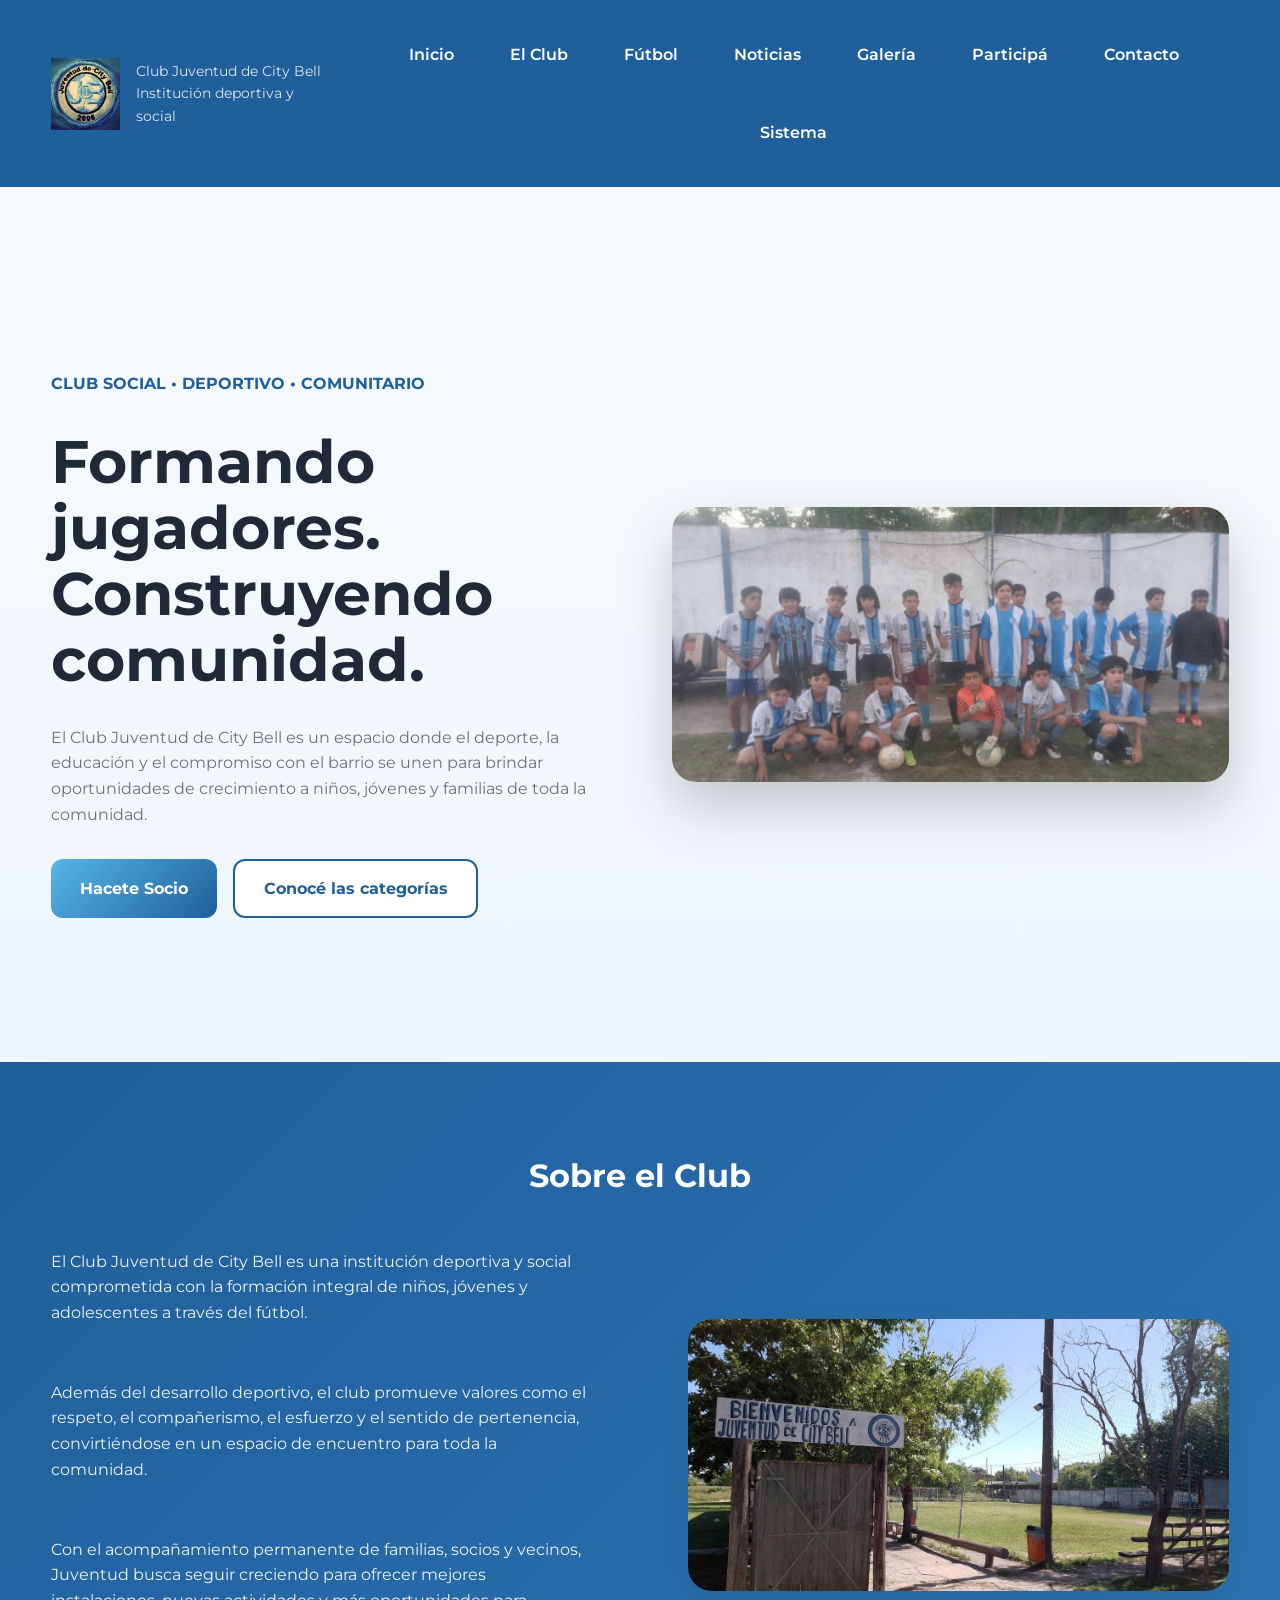
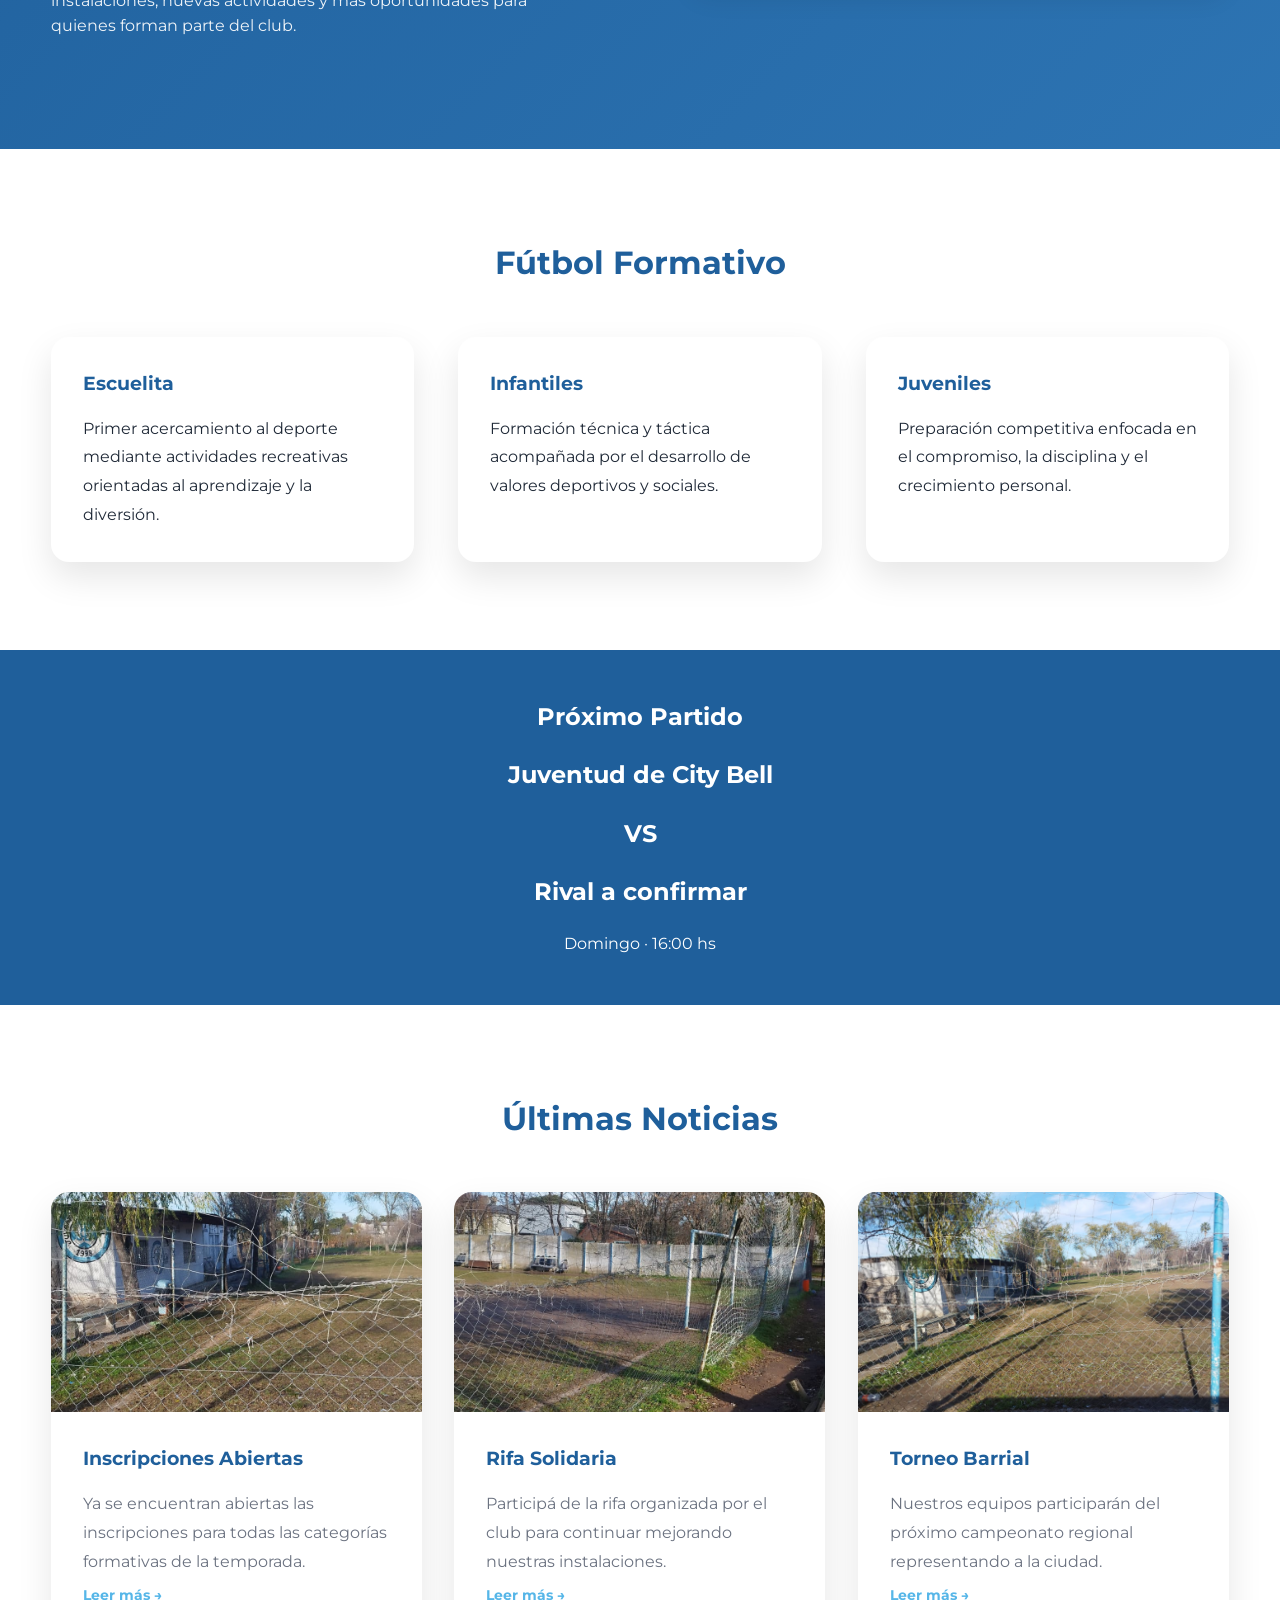
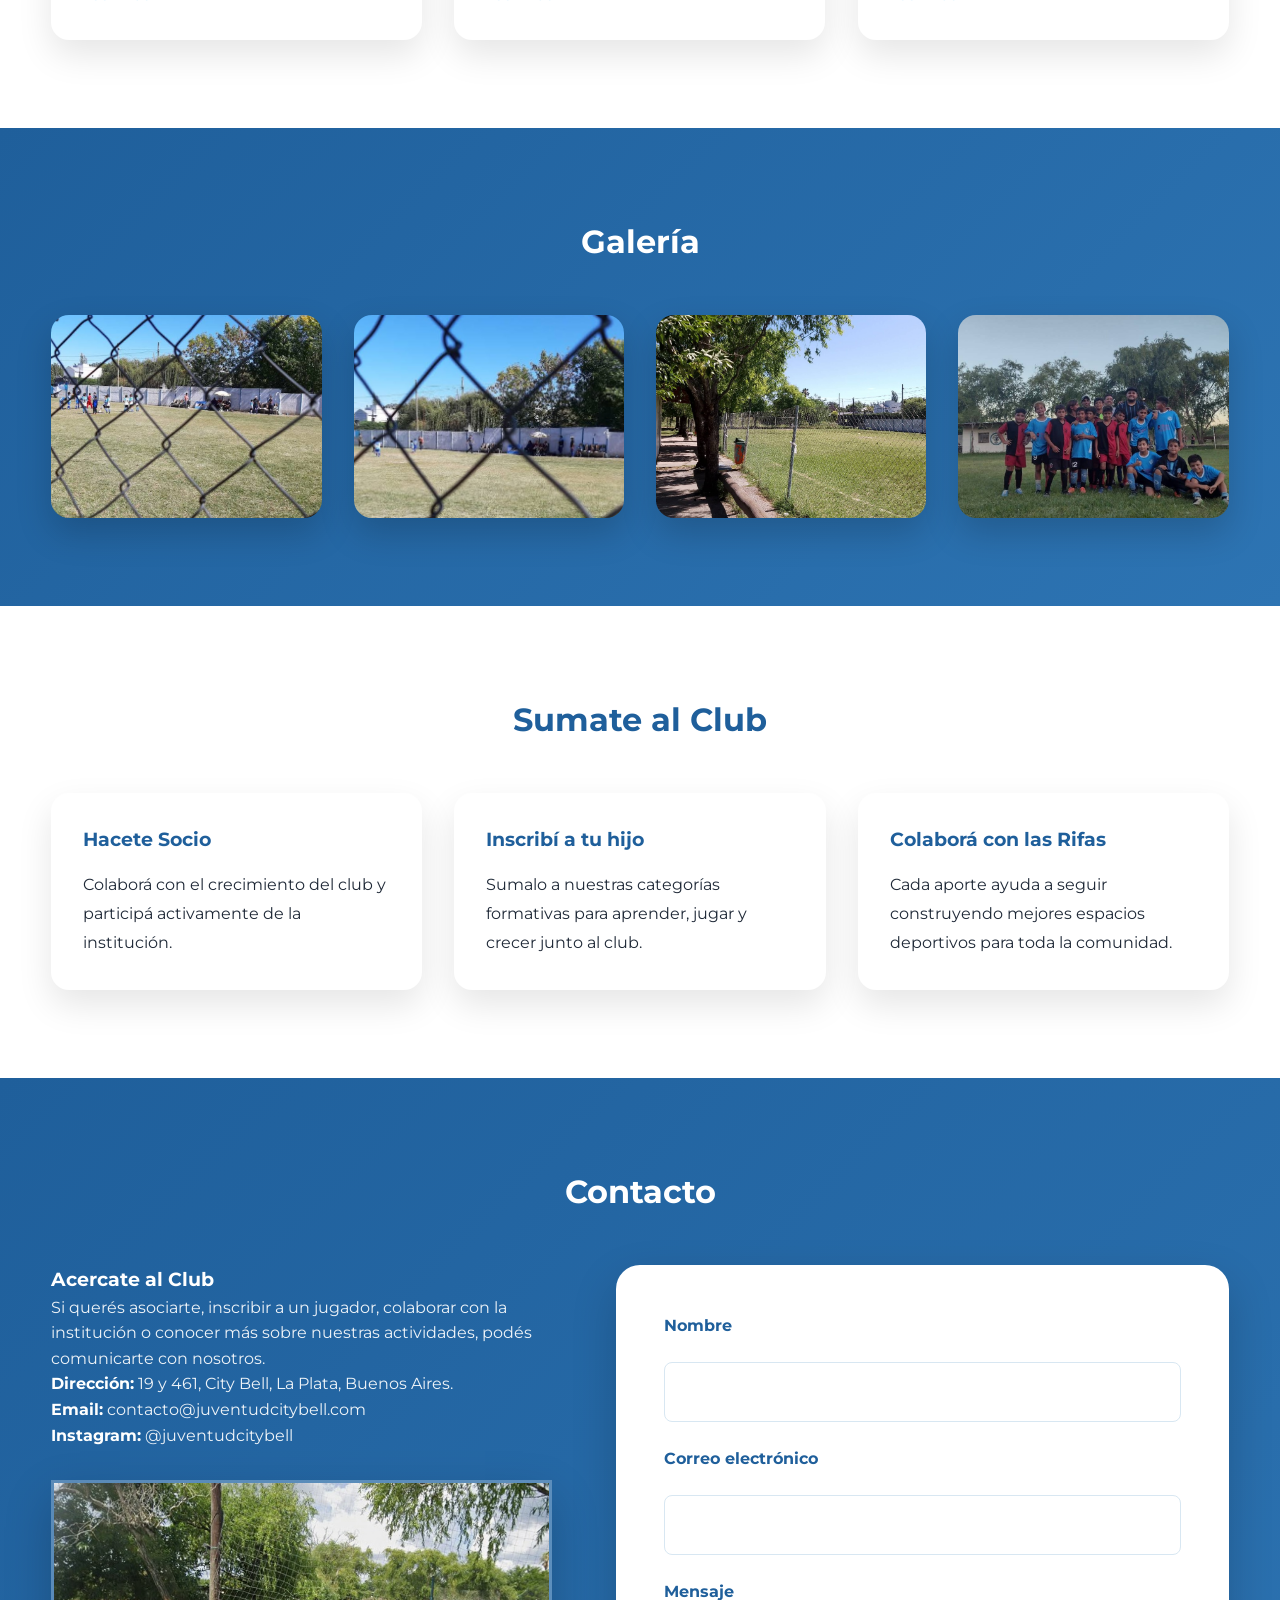
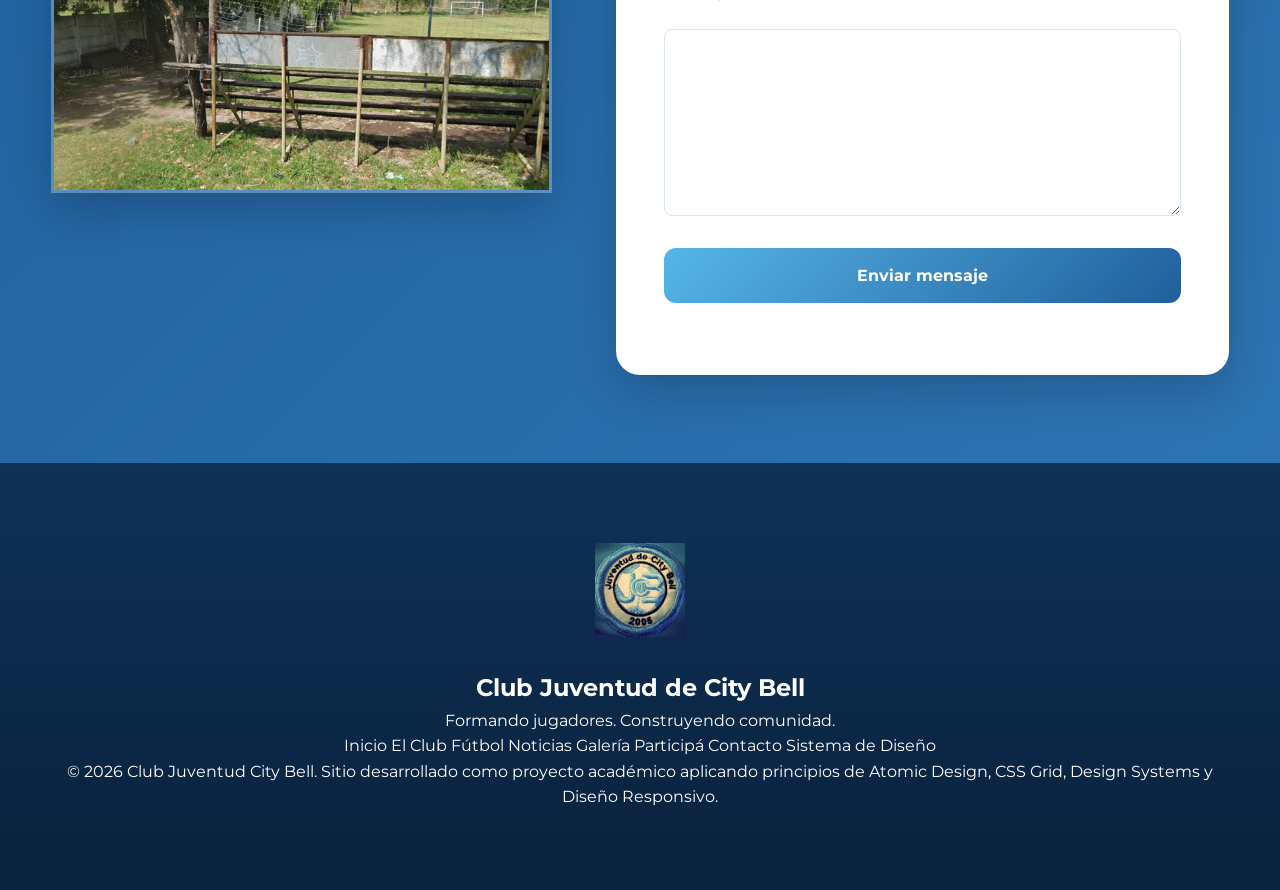
==== index.html @ 6f6ae20a "Primer commit" ====
<!DOCTYPE html>
<html lang="es">

<head>

    <meta charset="UTF-8">

    <meta name="viewport"
          content="width=device-width, initial-scale=1.0">

    <title>Club Juventud de City Bell</title>

    <meta name="description"
          content="Sitio oficial del Club Juventud City Bell. Conocé nuestras categorías, noticias, actividades y cómo participar de la vida del club.">

    <link rel="preconnect"
          href="https://fonts.googleapis.com">

    <link rel="preconnect"
          href="https://fonts.gstatic.com"
          crossorigin>

    <link href="https://fonts.googleapis.com/css2?family=Montserrat:wght@400;500;600;700;800&display=swap"
          rel="stylesheet">

    <link rel="stylesheet"
          href="css/styles.css">

</head>




<body>

<header class="header">

    <div class="contenedor header__contenido">

        <a href="#inicio"
           class="logo">

            <img src="img/escudo-juventud.jpg"
                 alt="Escudo oficial del Club Juventud City Bell">

            <div class="logo__texto">

                <p class="logo__titulo">
                    Club Juventud de City Bell
                </p>

                <p class="logo__subtitulo">
                    Institución deportiva y social
                </p>

            </div>

        </a>

        <nav class="nav"
             aria-label="Navegación principal">

            <ul class="nav__lista">

                <li><a href="#inicio">Inicio</a></li>

                <li><a href="#club">El Club</a></li>

                <li><a href="#futbol">Fútbol</a></li>

                <li><a href="#noticias">Noticias</a></li>

                <li><a href="#galeria">Galería</a></li>

                <li><a href="#participa">Participá</a></li>

                <li><a href="#contacto">Contacto</a></li>

                <li><a href="sistema.html">Sistema</a></li>

            </ul>

        </nav>

    </div>

</header>

<main class="layout">

<!-- ======================================================
HERO
====================================================== -->

<section id="inicio"
         class="hero">

    <div class="contenedor hero__contenido">

        <div class="hero__texto">

            <p class="hero__eyebrow">

                Club Social • Deportivo • Comunitario

            </p>

            <h1 class="hero__titulo">

                Formando jugadores.
                Construyendo comunidad.

            </h1>

            <p class="hero__descripcion">

                El Club Juventud de City Bell es un espacio donde el deporte,
                la educación y el compromiso con el barrio se unen para
                brindar oportunidades de crecimiento a niños, jóvenes
                y familias de toda la comunidad.

            </p>

            <div class="hero__acciones">

                <a href="#participa"
                   class="btn btn--primario">

                    Hacete Socio

                </a>

                <a href="#futbol"
                   class="btn btn--secundario">

                    Conocé las categorías

                </a>

            </div>

        </div>

        <figure class="hero__imagen">

            <img src="img/hero.jpg"
                 alt="Equipo del Club Juventud City Bell durante un partido">

        </figure>

    </div>

</section>
<!-- ======================================================
SOBRE EL CLUB
====================================================== -->

<section id="club"
         class="club">

    <div class="contenedor">

        <h2 class="seccion-titulo">
            Sobre el Club
        </h2>

        <div class="club__grid">

            <article class="club__texto">

                <p>

                    El Club Juventud de City Bell es una institución deportiva y
                    social comprometida con la formación integral de niños,
                    jóvenes y adolescentes a través del fútbol.

                </p>

                <p>

                    Además del desarrollo deportivo, el club promueve valores
                    como el respeto, el compañerismo, el esfuerzo y el sentido
                    de pertenencia, convirtiéndose en un espacio de encuentro
                    para toda la comunidad.

                </p>

                <p>

                    Con el acompañamiento permanente de familias, socios y
                    vecinos, Juventud busca seguir creciendo para ofrecer
                    mejores instalaciones, nuevas actividades y más
                    oportunidades para quienes forman parte del club.

                </p>

            </article>

            <figure class="club__imagen">

                <img src="img/club.jpg"
                     alt="Instalaciones del Club Juventud City Bell">

            </figure>

        </div>

    </div>

</section>

<!-- ======================================================
FÚTBOL FORMATIVO
====================================================== -->

<section id="futbol"
         class="futbol">

    <div class="contenedor">

        <h2 class="seccion-titulo">

            Fútbol Formativo

        </h2>

        <div class="cards">

            <article class="tarjeta-categoria">

                <h3>Escuelita</h3>

                <p>

                    Primer acercamiento al deporte mediante actividades
                    recreativas orientadas al aprendizaje y la diversión.

                </p>

            </article>

            <article class="tarjeta-categoria">

                <h3>Infantiles</h3>

                <p>

                    Formación técnica y táctica acompañada por el desarrollo
                    de valores deportivos y sociales.

                </p>

            </article>

            <article class="tarjeta-categoria">

                <h3>Juveniles</h3>

                <p>

                    Preparación competitiva enfocada en el compromiso,
                    la disciplina y el crecimiento personal.

                </p>

            </article>

        </div>

    </div>

</section>

<!-- ======================================================
PRÓXIMO PARTIDO
====================================================== -->

<section class="partido">

    <div class="contenedor">

        <article class="partido__card">

            <h2 class="partido__label">Próximo Partido</h2>
<p class="partido__equipo">Juventud de City Bell</p>
<p class="partido__versus">VS</p>
<p class="partido__equipo">Rival a confirmar</p>

            <p>

                Domingo · 16:00 hs

            </p>

        </article>

    </div>

</section>

<!-- ======================================================
NOTICIAS
====================================================== -->

<section id="noticias"
         class="noticias">

    <div class="contenedor">

        <h2 class="seccion-titulo">

            Últimas Noticias

        </h2>

        <div class="grid-noticias">

            <article class="tarjeta-noticia">
    <img src="img/noticia-1.jpg" alt="Inscripciones abiertas">
    <div class="tarjeta-noticia__contenido">
        <h3>Inscripciones Abiertas</h3>
        <p>Ya se encuentran abiertas las inscripciones para todas las categorías formativas de la temporada.</p>
        <button type="button" class="enlace-leer-mas" data-abrir-modal="modal-inscripciones">Leer más →</button>
    </div>
</article>

<article class="tarjeta-noticia">
    <img src="img/noticia-2.jpg" alt="Rifa solidaria">
    <div class="tarjeta-noticia__contenido">
        <h3>Rifa Solidaria</h3>
        <p>Participá de la rifa organizada por el club para continuar mejorando nuestras instalaciones.</p>
        <button type="button" class="enlace-leer-mas" data-abrir-modal="modal-rifa">Leer más →</button>
    </div>
</article>

<article class="tarjeta-noticia">
    <img src="img/noticia-3.jpg" alt="Torneo barrial">
    <div class="tarjeta-noticia__contenido">
        <h3>Torneo Barrial</h3>
        <p>Nuestros equipos participarán del próximo campeonato regional representando a la ciudad.</p>
        <button type="button" class="enlace-leer-mas" data-abrir-modal="modal-torneo">Leer más →</button>
    </div>
</article>

        </div>

    </div>

</section>

<!-- ======================================================
GALERÍA
====================================================== -->

<section id="galeria"
         class="galeria">

    <div class="contenedor">

        <h2 class="seccion-titulo">

            Galería

        </h2>

        <div class="grid-galeria">

            <img src="img/galeria-1.jpg"
                 alt="Entrenamiento del club">

            <img src="img/galeria-2.jpg"
                 alt="Partido de categorías infantiles">

            <img src="img/galeria-3.jpg"
                 alt="Actividad comunitaria">

            <img src="img/galeria-4.jpg"
                 alt="Jugadores del Club Juventud City Bell">

        </div>

    </div>

</section>

<!-- ======================================================
PARTICIPÁ
====================================================== -->

<section id="participa"
         class="participa">

    <div class="contenedor">

        <h2 class="seccion-titulo">

            Sumate al Club

        </h2>

        <div class="cards">

            <article class="tarjeta-participacion">

                <h3>

                    Hacete Socio

                </h3>

                <p>

                    Colaborá con el crecimiento del club y participá
                    activamente de la institución.

                </p>

            </article>

            <article class="tarjeta-participacion">

                <h3>

                    Inscribí a tu hijo

                </h3>

                <p>

                    Sumalo a nuestras categorías formativas para aprender,
                    jugar y crecer junto al club.

                </p>

            </article>

            <article class="tarjeta-participacion">

                <h3>

                    Colaborá con las Rifas

                </h3>

                <p>

                    Cada aporte ayuda a seguir construyendo mejores espacios
                    deportivos para toda la comunidad.

                </p>

            </article>

        </div>

    </div>

</section>
<!-- ======================================================
CONTACTO
====================================================== -->

<section id="contacto"
         class="contacto">

    <div class="contenedor">

        <h2 class="seccion-titulo">
            Contacto
        </h2>

        <div class="contacto__grid">

            <article class="contacto__info">

                <h3>
                    Acercate al Club
                </h3>

                <p>
                    Si querés asociarte, inscribir a un jugador,
                    colaborar con la institución o conocer más sobre
                    nuestras actividades, podés comunicarte con nosotros.
                </p>

                <ul class="contacto__lista">

                    <li>
                        <strong>Dirección:</strong>
                        19 y 461, City Bell, La Plata, Buenos Aires.
                    </li>

                    <li>
                        <strong>Email:</strong>
                        contacto@juventudcitybell.com
                    </li>

                    <li>
                        <strong>Instagram:</strong>
                        @juventudcitybell
                    </li>

                </ul>

                <figure class="contacto__imagen">
                    <img src="img/contacto.jpg"
                         alt="Instalaciones del Club Juventud City Bell">
                </figure>

            </article>

            <form class="formulario-contacto"
                  id="form-contacto"
                  action="https://formspree.io/f/mzdngbnn"
                  method="POST">

                <label for="nombre">Nombre</label>
                <input type="text" id="nombre" name="nombre" required>

                <label for="email">Correo electrónico</label>
                <input type="email" id="email" name="email" required>

                <label for="mensaje">Mensaje</label>
                <textarea id="mensaje" name="mensaje" rows="6" required></textarea>

                <button class="btn btn--primario" type="submit">
                    Enviar mensaje
                </button>

                <p class="formulario-contacto__estado" aria-live="polite"></p>

            </form>

        </div>

    </div>

</section>

</main>

<!-- ======================================================
FOOTER
====================================================== -->

<footer class="footer">

    <div class="contenedor footer__contenido">

        <img
            class="footer__logo"
            src="img/escudo-juventud.jpg"
            alt="Escudo del Club Juventud City Bell">

        <h2>

            Club Juventud de City Bell

        </h2>

        <p>

            Formando jugadores.
            Construyendo comunidad.

        </p>

        <nav class="footer__nav">

            <a href="#inicio">Inicio</a>

            <a href="#club">El Club</a>

            <a href="#futbol">Fútbol</a>

            <a href="#noticias">Noticias</a>

            <a href="#galeria">Galería</a>

            <a href="#participa">Participá</a>

            <a href="#contacto">Contacto</a>

            <a href="sistema.html">

                Sistema de Diseño

            </a>

        </nav>

        <p class="footer__copy">

            © 2026 Club Juventud City Bell.
            Sitio desarrollado como proyecto académico
            aplicando principios de Atomic Design,
            CSS Grid, Design Systems y Diseño Responsivo.

        </p>

    </div>

</footer>

<div class="modal" id="modal-inscripciones" aria-hidden="true">
    <div class="modal__fondo" data-cerrar-modal></div>
    <div class="modal__ventana" role="dialog" aria-modal="true" aria-labelledby="modal-inscripciones-titulo">
        <button type="button" class="modal__cerrar" data-cerrar-modal aria-label="Cerrar">×</button>
        <img class="modal__imagen" src="img/noticia-1.jpg" alt="Inscripciones abiertas">
        <h3 id="modal-inscripciones-titulo" class="modal__titulo">Inscripciones Abiertas</h3>
        <p class="modal__texto">Ya se encuentran abiertas las inscripciones para la temporada 2026 en todas nuestras categorías formativas: Escuelita, Infantiles y Juveniles. Pueden anotarse chicos y chicas desde los 4 años, sin necesidad de experiencia previa.</p>
        <p class="modal__texto">La inscripción incluye la indumentaria de entrenamiento y el seguro deportivo obligatorio. Los entrenamientos son martes y jueves, y los partidos se juegan los sábados en nuestra cancha de 19 y 461.</p>
        <p class="modal__texto">Para anotar a tu hijo o hija, acercate cualquier día de entrenamiento o escribinos por Instagram <strong>@juventudcitybell</strong>. Las vacantes son limitadas por categoría.</p>
    </div>
</div>

<div class="modal" id="modal-rifa" aria-hidden="true">
    <div class="modal__fondo" data-cerrar-modal></div>
    <div class="modal__ventana" role="dialog" aria-modal="true" aria-labelledby="modal-rifa-titulo">
        <button type="button" class="modal__cerrar" data-cerrar-modal aria-label="Cerrar">×</button>
        <img class="modal__imagen" src="img/noticia-2.jpg" alt="Rifa solidaria">
        <h3 id="modal-rifa-titulo" class="modal__titulo">Rifa Solidaria</h3>
        <p class="modal__texto">Como todos los años, organizamos una rifa solidaria para seguir mejorando nuestras instalaciones: reparar el alambrado perimetral, mantener el buffet y comprar material deportivo para las categorías más chicas.</p>
        <p class="modal__texto">Cada número cuesta $2000 y se vende entre jugadores, familias y socios del club. El sorteo se realiza el <strong>domingo 30 de agosto</strong>, en el marco del partido de local, con el número ganador publicado en nuestro Instagram.</p>
        <p class="modal__texto">Este año sorteamos tres premios:</p>
        <div class="modal__premios">
            <figure class="modal__premio">
                <img src="img/rifa-pelota.jpg" alt="Pelota de fútbol oficial, primer premio de la rifa">
                <figcaption>Pelota oficial</figcaption>
            </figure>
            <figure class="modal__premio">
                <img src="img/rifa-camiseta.jpg" alt="Camiseta de la Selección Argentina, segundo premio de la rifa">
                <figcaption>Camiseta de Argentina</figcaption>
            </figure>
            <figure class="modal__premio">
                <img src="img/rifa-panaderia.jpg" alt="Vale de la Panadería Pilurín de City Bell, tercer premio de la rifa">
                <figcaption>Vale Panadería Pilurín</figcaption>
            </figure>
        </div>
    </div>
</div>

<div class="modal" id="modal-torneo" aria-hidden="true">
    <div class="modal__fondo" data-cerrar-modal></div>
    <div class="modal__ventana" role="dialog" aria-modal="true" aria-labelledby="modal-torneo-titulo">
        <button type="button" class="modal__cerrar" data-cerrar-modal aria-label="Cerrar">×</button>
        <img class="modal__imagen" src="img/noticia-3.jpg" alt="Torneo barrial">
        <h3 id="modal-torneo-titulo" class="modal__titulo">Torneo Barrial</h3>
        <p class="modal__texto">Nuestras categorías Infantiles y Juveniles participarán del próximo Torneo Barrial de City Bell, que reunirá a seis clubes de la zona a lo largo de tres fines de semana.</p>
        <p class="modal__texto">El debut es el <strong>sábado 9 de agosto a las 15:00 hs</strong>, en condición de local. Los partidos se juegan en formato de todos contra todos, con las semifinales y la final programadas para fines de agosto.</p>
        <p class="modal__texto">Como siempre, va a haber buffet abierto y sector de tribuna para toda la familia. ¡Te esperamos para alentar a los pibes!</p>
    </div>
</div>



<script>
const formContacto = document.getElementById('form-contacto');
if (formContacto) {
    const estadoContacto = formContacto.querySelector('.formulario-contacto__estado');

    formContacto.addEventListener('submit', async function (evento) {
        evento.preventDefault();
        estadoContacto.textContent = 'Enviando...';

        try {
            const respuesta = await fetch(formContacto.action, {
                method: 'POST',
                body: new FormData(formContacto),
                headers: { 'Accept': 'application/json' }
            });

            if (respuesta.ok) {
                estadoContacto.textContent = '¡Gracias! Tu mensaje fue enviado, te vamos a responder pronto.';
                formContacto.reset();
            } else {
                estadoContacto.textContent = 'Hubo un problema al enviar. Probá de nuevo o escribinos por Instagram.';
            }
        } catch (error) {
            estadoContacto.textContent = 'Hubo un problema al enviar. Probá de nuevo o escribinos por Instagram.';
        }
    });
}

function abrirModal(modal){
    modal.classList.add('modal--abierto');
    modal.setAttribute('aria-hidden', 'false');
    document.body.classList.add('body--modal-abierto');
}

function cerrarModal(modal){
    modal.classList.remove('modal--abierto');
    modal.setAttribute('aria-hidden', 'true');
    document.body.classList.remove('body--modal-abierto');
}

document.querySelectorAll('[data-abrir-modal]').forEach(function (boton) {
    boton.addEventListener('click', function () {
        const modal = document.getElementById(boton.dataset.abrirModal);
        if (modal) abrirModal(modal);
    });
});

document.querySelectorAll('[data-cerrar-modal]').forEach(function (el) {
    el.addEventListener('click', function () {
        const modal = el.closest('.modal');
        if (modal) cerrarModal(modal);
    });
});

document.addEventListener('keydown', function (evento) {
    if (evento.key === 'Escape') {
        document.querySelectorAll('.modal--abierto').forEach(cerrarModal);
    }
});
</script>

</body>

</html>
---- css/styles.css ----
/*==========================================================
CLUB JUVENTUD CITY BELL
Sistema de Diseño
TP Final
==========================================================*/


/*==========================================================
VARIABLES
==========================================================*/

:root{

    /* Colores */

    --color-primario:#56B6E8;
    --color-primario-hover:#3EA7DD;

    --color-secundario:#1F5F9B;
    --color-secundario-hover:#184D80;

    --color-acento:#9ED9F7;

    --color-fondo:#FFFFFF;
    --color-superficie:#F6FAFD;

    --color-texto:#1F2937;
    --color-texto-secundario:#6B7280;

    --color-borde:#D8E7F2;

    --color-footer:#123A66;

    /* Tipografía */

    --fuente-principal:'Montserrat',sans-serif;

    --tipo-sm:.875rem;
    --tipo-base:1rem;
    --tipo-lg:1.5rem;
    --tipo-xl:2rem;
    --tipo-display:3.75rem;

    /* Espaciados */

    --espacio-xs:.5rem;
    --espacio-sm:1rem;
    --espacio-md:2rem;
    --espacio-lg:4rem;
    --espacio-xl:6rem;

    /* Bordes */

    --radio-sm:.5rem;
    --radio-md:.75rem;
    --radio-lg:1.5rem;

    /* Sombras */

    --sombra-card:
        0 8px 24px rgba(0,0,0,.08);

    --sombra-hover:
        0 12px 36px rgba(0,0,0,.12);

    /* Contenedor */

    --contenedor-max:1360px;

}


/*==========================================================
RESET
==========================================================*/

*,
*::before,
*::after{

    margin:0;
    padding:0;

    box-sizing:border-box;

}

html{

    scroll-behavior:smooth;

}

body{

    font-family:var(--fuente-principal);

    background:var(--color-fondo);

    color:var(--color-texto);

    line-height:1.6;

}

img{

    display:block;

    width:100%;

    height:auto;

}

a{

    color:inherit;

    text-decoration:none;

}

ul{

    list-style:none;

}

button,
/* ==========================================================
   CAMPOS DEL FORMULARIO
========================================================== */

input,
textarea{

    width:100%;

    padding:1rem 1.2rem;

    font:inherit;

    color:var(--color-texto);

    background:#ffffff;

    border:3px solid #5D8FB3;

    border-radius:var(--radio-md);

    transition:
        border-color .25s,
        box-shadow .25s,
        background .25s;
        

}

input::placeholder,
textarea::placeholder{

    color:#8B99A8;

}

input:hover,
textarea:hover{

    border-color:#3EA7DD;

}

input:focus,
textarea:focus{

    outline:none;

    background:#FFFFFF;

    border-color:#1F5F9B;

    box-shadow:
        0 0 0 5px rgba(31,95,155,.18);

}

textarea{

    resize:vertical;

    min-height:180px;

}


/*==========================================================
UTILIDADES
==========================================================*/

.contenedor{

    width:min(92%, var(--contenedor-max));

    margin-inline:auto;

}

.seccion{

    padding:

        calc(var(--espacio-xl) + 2rem)
        0;

}

.seccion-titulo{

    text-align:center;

    font-size:var(--tipo-xl);

    color:var(--color-secundario);

    margin-bottom:3rem;

}

.seccion-subtitulo{

    max-width:720px;

    margin-inline:auto;

    margin-bottom:var(--espacio-lg);

    text-align:center;

    color:var(--color-texto-secundario);

}


/*==========================================================
LAYOUT GENERAL
==========================================================*/

.layout{
    display:grid;
    grid-template-columns: 1fr;
}

.layout > section{
    grid-column: 1 / -1;
}

/* ==========================================================
   UTILIDADES
========================================================== */



.seccion{

    padding:var(--espacio-xl) 0;

}



.hero,
.club,
.futbol,
.noticias,
.galeria,
.participa,
.contacto{

    padding-block:5.5rem;

}



/* ==========================================================
   HEADER
========================================================== */

.header{

    background:var(--color-secundario);

    color:white;

    position:sticky;

    top:0;

    z-index:1000;

}

.header__contenido{

    display:flex;

    flex-direction:column;

    gap:var(--espacio-md);

    padding:var(--espacio-md) 0;

}

.logo{

    display:flex;

    align-items:center;

    gap:var(--espacio-sm);

}

.logo img{

    width:72px;

    height:72px;

    object-fit:cover;

}

.logo h1{

    font-size:1.15rem;

    font-weight:700;

}

.logo p{

    font-size:var(--tipo-sm);

    opacity:.85;

}


/* ==========================================================
   NAVEGACIÓN
========================================================== */

.nav__lista{

    display:flex;

    justify-content:center;

    flex-wrap:wrap;

    gap:.75rem 1.5rem;

    width:100%;

}

.nav a{
    display:inline-block;
    padding:.625rem .75rem;
    font-weight:600;
    transition:.25s;
}

.nav a:hover{

    color:var(--color-acento);

}


/* ==========================================================
   GRID GENERAL
========================================================== */




/* ==========================================================
   HERO
========================================================== */

.hero{

    background:linear-gradient(
        180deg,
        #F8FBFE 0%,
            #EEF6FC 100%
    );

    padding-bottom:3rem;

}

.hero__contenido{

    display:grid;

    gap:var(--espacio-lg);

    align-items:center;

    padding:var(--espacio-xl) 0;

}

.hero__texto{

    display:flex;

    flex-direction:column;

    gap:var(--espacio-md);

}

.hero__eyebrow{

    color:var(--color-secundario);

    font-weight:700;

    text-transform:uppercase;

}

.hero__titulo{

    font-size:clamp(2.5rem,6vw,var(--tipo-display));

    line-height:1.1;

}

.hero__descripcion{

    color:var(--color-texto-secundario);

    max-width:640px;

}

.hero__acciones{

    display:flex;

    flex-direction:column;

    gap:var(--espacio-sm);

}

.hero__imagen img{

    border-radius:var(--radio-lg);

    box-shadow:

        0 25px 55px rgba(0,0,0,.20);

    transition:

        transform .35s,
        box-shadow .35s;

}

.hero__imagen img:hover{

    transform:translateY(-6px);

    box-shadow:

        0 35px 70px rgba(0,0,0,.25);

}
/* ==========================================================
   BOTONES
========================================================== */

.btn{

    display:inline-flex;

    align-items:center;

    justify-content:center;

    padding:.9rem 1.8rem;

    border-radius:var(--radio-md);

    font-weight:700;

    cursor:pointer;

    transition:.25s;

}

.btn--primario{

    background:

        linear-gradient(
            135deg,
            var(--color-primario),
             var(--color-secundario)
        );

    color:white;
    border:none;

}

.btn--primario:hover{

    background:

        linear-gradient(
            135deg,
           var(--color-primario-hover),
        var(--color-secundario)
        );

}

.btn--secundario{

    border:2px solid var(--color-secundario);

    color:var(--color-secundario);

    background:white;

}

.btn--secundario:hover{

    background:var(--color-secundario);

    color:white;

}


/* ==========================================================
   SOBRE EL CLUB
========================================================== */

.club{

    background:

        linear-gradient(
            135deg,
            var(--color-secundario),
            #2D74B3
        );

    color:white;

}

.club .seccion-titulo,
.club .hero__eyebrow{

    color:white;

}

.club p{

    color:rgba(255,255,255,.92);

}

.club strong{

    color:white;

}

.club__grid{

    display:grid;

    gap:var(--espacio-xl);

}

.club__texto{

    display:flex;

    flex-direction:column;

    gap:var(--espacio-md);

}

.club__imagen img{

    border-radius:var(--radio-lg);

    box-shadow:var(--sombra-card);

}

.club__texto p{

    margin-bottom:1.4rem;

}

.tarjeta-categoria p,
.tarjeta-participacion p,
.tarjeta-noticia p{

    line-height:1.8;

}

/* ==========================================================
   TARJETAS
========================================================== */

.cards{

    display:grid;

    gap:calc(var(--espacio-md) + .75rem);

}

.tarjeta-categoria,
.tarjeta-participacion,
.tarjeta-noticia{

    background:white;

    border:none;

    border-radius:18px;

    overflow:hidden;

    box-shadow:

        0 15px 35px rgba(0,0,0,.10);

    transition:

        transform .30s,
        box-shadow .30s;

}

.tarjeta-categoria:hover,
.tarjeta-participacion:hover,
.tarjeta-noticia:hover{

    transform:translateY(-8px);

    box-shadow:

        0 25px 60px rgba(0,0,0,.18);

}

.tarjeta-categoria,
.tarjeta-participacion{

    padding:var(--espacio-md);

}

.tarjeta-categoria h3,
.tarjeta-participacion h3{

    color:var(--color-secundario);

    margin-bottom:var(--espacio-sm);

}


/* ==========================================================
   PRÓXIMO PARTIDO
========================================================== */

.partido__equipo{
    font-size:var(--tipo-lg);
    font-weight:700;
}


.partido{

    background:var(--color-secundario);

    color:white;

    padding:

        3rem
        0;

}

.partido__card{

    display:flex;

    flex-direction:column;

    align-items:center;

    gap:1.25rem;

    text-align:center;

}

.partido__versus{

    font-size:var(--tipo-lg);

    font-weight:700;

}


/* ==========================================================
   NOTICIAS
========================================================== */

.grid-noticias{

    display:grid;

    gap:2rem;

}

.tarjeta-noticia{

    display:flex;

    flex-direction:column;

}

.tarjeta-noticia img{

    width:100%;

    height:220px;

    object-fit:cover;

    display:block;

}

.tarjeta-noticia__contenido{

    padding:var(--espacio-md);

}

.tarjeta-noticia__contenido h3{

    margin-bottom:var(--espacio-sm);

    color:var(--color-secundario);

}

.tarjeta-noticia__contenido p{

    color:var(--color-texto-secundario);

}


/* ==========================================================
   CONTAINER QUERY
========================================================== */

.tarjeta-noticia{

    container-type:inline-size;

}

@container (min-width:360px){

    .tarjeta-noticia{

        display:grid;

        grid-template-columns:220px 1fr;

    }

    .tarjeta-noticia img{

        width:100%;

        height:220px;

        object-fit:cover;

    }

}


/* ==========================================================
   GALERÍA
========================================================== */

.galeria{

    background:

        linear-gradient(
            135deg,
            var(--color-secundario),
            #2D74B3
        );

}

.galeria .seccion-titulo{

    color:white;

}

.grid-galeria{

    display:grid;

    gap:2rem;

}

.grid-galeria img{

    width:100%;

    aspect-ratio:4/3;

    object-fit:cover;

    border-radius:18px;

    box-shadow:

        0 15px 35px rgba(0,0,0,.18);

    transition:

        transform .35s,
        box-shadow .35s;

}

.grid-galeria img:hover{

    transform:scale(1.04);

    box-shadow:

        0 30px 60px rgba(0,0,0,.28);

}
/* ==========================================================
   PARTICIPACIÓN
========================================================== */

.participa{

    background:var(--color-fondo);

}

.participa .cards{

    display:grid;

    gap:2rem;

}


/* ==========================================================
   CONTACTO
========================================================== */

.contacto{

    background:

        linear-gradient(
            135deg,
            var(--color-secundario),
            #2D74B3
        );

}

.contacto__grid{

    display:grid;

    gap:3rem;

    align-items:start;

}

.contacto__imagen{

    margin-top:2rem;

}

.contacto__imagen img{

    width:100%;

    aspect-ratio:16/10;

    object-fit:cover;

    border:3px solid rgba(255,255,255,.25);

    box-shadow:

        0 18px 45px rgba(0,0,0,.20);

}

.contacto .seccion-titulo,
.contacto h3,
.contacto strong{

    color:white;

}

.contacto p,
.contacto li{

    color:rgba(255,255,255,.92);

}

.formulario-contacto{

    display:flex;

    flex-direction:column;

    gap:1.5rem;

    background:white;

    padding:3rem;

    border-radius:var(--radio-lg);

    box-shadow:

        0 18px 45px rgba(0,0,0,.18);

}

.formulario-contacto label{

    color:var(--color-secundario);

    font-weight:700;

}

.formulario-contacto input,
.formulario-contacto textarea{

    width:100%;

    padding:1rem;

    border:1px solid var(--color-borde);

    border-radius:var(--radio-sm);

    background:white;

}

.formulario-contacto textarea{

    min-height:180px;

    resize:vertical;

}

.formulario-contacto input:focus,
.formulario-contacto textarea:focus{

    outline:none;

    background:white;

    border-color:var(--color-primario);

    box-shadow:

        0 0 0 4px rgba(86,182,232,.18);

}

input::placeholder,
textarea::placeholder{

    color:#8B99A8;

}

.formulario-contacto .btn{

    width:100%;

    margin-top:.5rem;

}


/* ==========================================================
   FOOTER
========================================================== */

.footer{

    background:

        linear-gradient(
            180deg,
            #0F3156,
            #09223D
        );

    color:white;

    text-align:center;

    padding:5rem 0;

}

.footer__logo{

    width:90px;

    margin-inline:auto;

    margin-bottom:var(--espacio-md);

}


/* ==========================================================
   RESPONSIVE TABLET
========================================================== */

@media (min-width:768px){
    .header__contenido{
        flex-direction:row;
        justify-content:space-between;
        align-items:center;
    }
    .layout{
        grid-template-columns: repeat(6,1fr);
    }

    .nav__lista{

        flex-direction:row;

        gap:2rem;

    }

    .hero__contenido{

        grid-template-columns:1fr 1fr;

    }

    .club__grid{

        grid-template-columns:1fr 1fr;

        align-items:center;

    }

    .cards{

        grid-template-columns:repeat(3,1fr);

    }

    .grid-noticias{

        grid-template-columns:repeat(2,1fr);

    }

    .grid-galeria{

        grid-template-columns:repeat(2,1fr);

    }

    .hero__acciones{

        flex-direction:row;

    }

    .contacto__grid{

    grid-template-columns:

        .9fr 1.1fr;

    gap:4rem;

}

}


/* ==========================================================
   RESPONSIVE DESKTOP
========================================================== */

@media (min-width:1200px){

    .grid-noticias{

        grid-template-columns:repeat(3,1fr);

    }

    .grid-galeria{

        grid-template-columns:repeat(4,1fr);

    }

    .layout{
    grid-template-columns: repeat(12,1fr);
}

.hero__contenido{
    grid-template-columns: repeat(12,1fr);
}

.hero__texto{
    grid-column: 1 / 7;
}

.hero__imagen{
    grid-column: 7 / 13;
}

}


/* ==========================================================
   ============================
   SISTEMA.HTML
   ============================
========================================================== */

.paleta{

    display:grid;

    grid-template-columns:repeat(auto-fit,minmax(180px,1fr));

    gap:var(--espacio-md);

    margin-top:var(--espacio-lg);

}

.color-card{

    background:white;

    border:1px solid var(--color-borde);

    border-radius:var(--radio-md);

    overflow:hidden;

    box-shadow:var(--sombra-card);

}

.color-card__muestra{

    height:90px;

}

.color-card__info{

    padding:var(--espacio-sm);

}

.tipografia-demo{

    display:flex;

    flex-direction:column;

    gap:var(--espacio-md);

}

.espaciado-grid{

    display:grid;

    grid-template-columns:repeat(auto-fit,minmax(160px,1fr));

    gap:var(--espacio-md);

}

.espacio-card{

    background:white;

    border:1px solid var(--color-borde);

    border-radius:var(--radio-md);

    padding:var(--espacio-md);

    text-align:center;

}

.espacio-demo{

    background:var(--color-primario);

    margin-inline:auto;

    border-radius:4px;

}


/* ==========================================================
   COMPONENTES DEL SISTEMA
========================================================== */

.componentes-grid{

    display:grid;

    gap:var(--espacio-lg);

    margin-top:var(--espacio-lg);

}

.componente{

    background:white;

    border:1px solid var(--color-borde);

    border-radius:var(--radio-md);

    padding:var(--espacio-lg);

    box-shadow:var(--sombra-card);

    display:flex;

    flex-direction:column;

    align-items:flex-start;

    gap:var(--espacio-sm);

}

.componente img{

    max-width:100%;

    height:auto;

}

.componente .tarjeta-noticia{

    width:100%;

}

.codigo{

    width:100%;

    margin-top:auto;

    padding:var(--espacio-sm);

    background:var(--color-superficie);

    border-radius:var(--radio-sm);

    font-family:monospace;

    font-size:.9rem;

    overflow:auto;

}

.tabla-sistema{

    width:100%;

    border-collapse:collapse;

    margin-top:var(--espacio-lg);

}

.tabla-sistema th{

    background:var(--color-secundario);

    color:white;

    padding:1rem;

}

.tabla-sistema td{

    padding:1rem;

    border:1px solid var(--color-borde);

    vertical-align:top;

}

@media (min-width:768px){

    .componentes-grid{

        grid-template-columns:repeat(3,1fr);

    }

}

/* ==========================================================
   ENLACE "LEER MÁS" (átomo)
========================================================== */

.enlace-leer-mas{
    display:inline-flex;
    align-items:center;
    gap:.35rem;
    margin-top:var(--espacio-xs);
    border:none;
    background:none;
    padding:0;
    font-family:inherit;
    font-size:var(--tipo-sm);
    font-weight:700;
    color:var(--color-primario);
    cursor:pointer;
    transition:.25s;
}

.enlace-leer-mas:hover{
    color:var(--color-secundario);
}

/* ==========================================================
   MODAL DE NOTICIAS (organismo)
========================================================== */

.modal{
    position:fixed;
    inset:0;
    display:none;
    align-items:center;
    justify-content:center;
    padding:var(--espacio-md);
    z-index:2000;
}

.modal--abierto{
    display:flex;
}

.modal__fondo{
    position:absolute;
    inset:0;
    background:color-mix(in srgb, var(--color-footer) 75%, transparent);
    cursor:pointer;
}

.modal__ventana{
    position:relative;
    z-index:1;
    background:var(--color-fondo);
    border-radius:var(--radio-lg);
    box-shadow:var(--sombra-hover);
    max-width:640px;
    width:100%;
    max-height:85vh;
    overflow-y:auto;
    padding:var(--espacio-lg);
    animation:modal-entrada .3s ease;
}

@keyframes modal-entrada{
    from{ opacity:0; transform:translateY(16px); }
    to{ opacity:1; transform:translateY(0); }
}

.modal__cerrar{
    position:absolute;
    top:var(--espacio-md);
    right:var(--espacio-md);
    width:36px;
    height:36px;
    border:none;
    border-radius:50%;
    background:var(--color-superficie);
    color:var(--color-secundario);
    font-size:1.5rem;
    line-height:1;
    cursor:pointer;
    transition:.25s;
}

.modal__cerrar:hover{
    background:var(--color-acento);
}

.modal__imagen{
    width:100%;
    height:220px;
    object-fit:cover;
    border-radius:var(--radio-md);
    margin-bottom:var(--espacio-md);
}

.modal__titulo{
    font-size:var(--tipo-xl);
    color:var(--color-secundario);
    margin-bottom:var(--espacio-sm);
}

.modal__texto{
    color:var(--color-texto-secundario);
    line-height:1.8;
    margin-bottom:var(--espacio-md);
}

.modal__texto:last-of-type{
    margin-bottom:0;
}

/* Premios de la rifa (molécula específica del modal de Rifa Solidaria) */

.modal__premios{
    display:grid;
    grid-template-columns:repeat(3,1fr);
    gap:var(--espacio-sm);
    margin-top:var(--espacio-md);
}

.modal__premio{
    text-align:center;
}

.modal__premio img{
    width:100%;
    aspect-ratio:1/1;
    object-fit:cover;
    border-radius:var(--radio-sm);
    box-shadow:var(--sombra-card);
    margin-bottom:var(--espacio-xs);
    background:var(--color-superficie);
}

.modal__premio figcaption{
    font-size:var(--tipo-sm);
    color:var(--color-texto-secundario);
    font-weight:600;
}

body.body--modal-abierto{
    overflow:hidden;
}

@media (max-width:480px){
    .modal__premios{
        grid-template-columns:1fr;
    }

    .modal{
        padding:var(--espacio-sm);
    }

    .modal__ventana{
        padding:var(--espacio-md);
    }

    .modal__premios{
        grid-template-columns:1fr;
    }
}
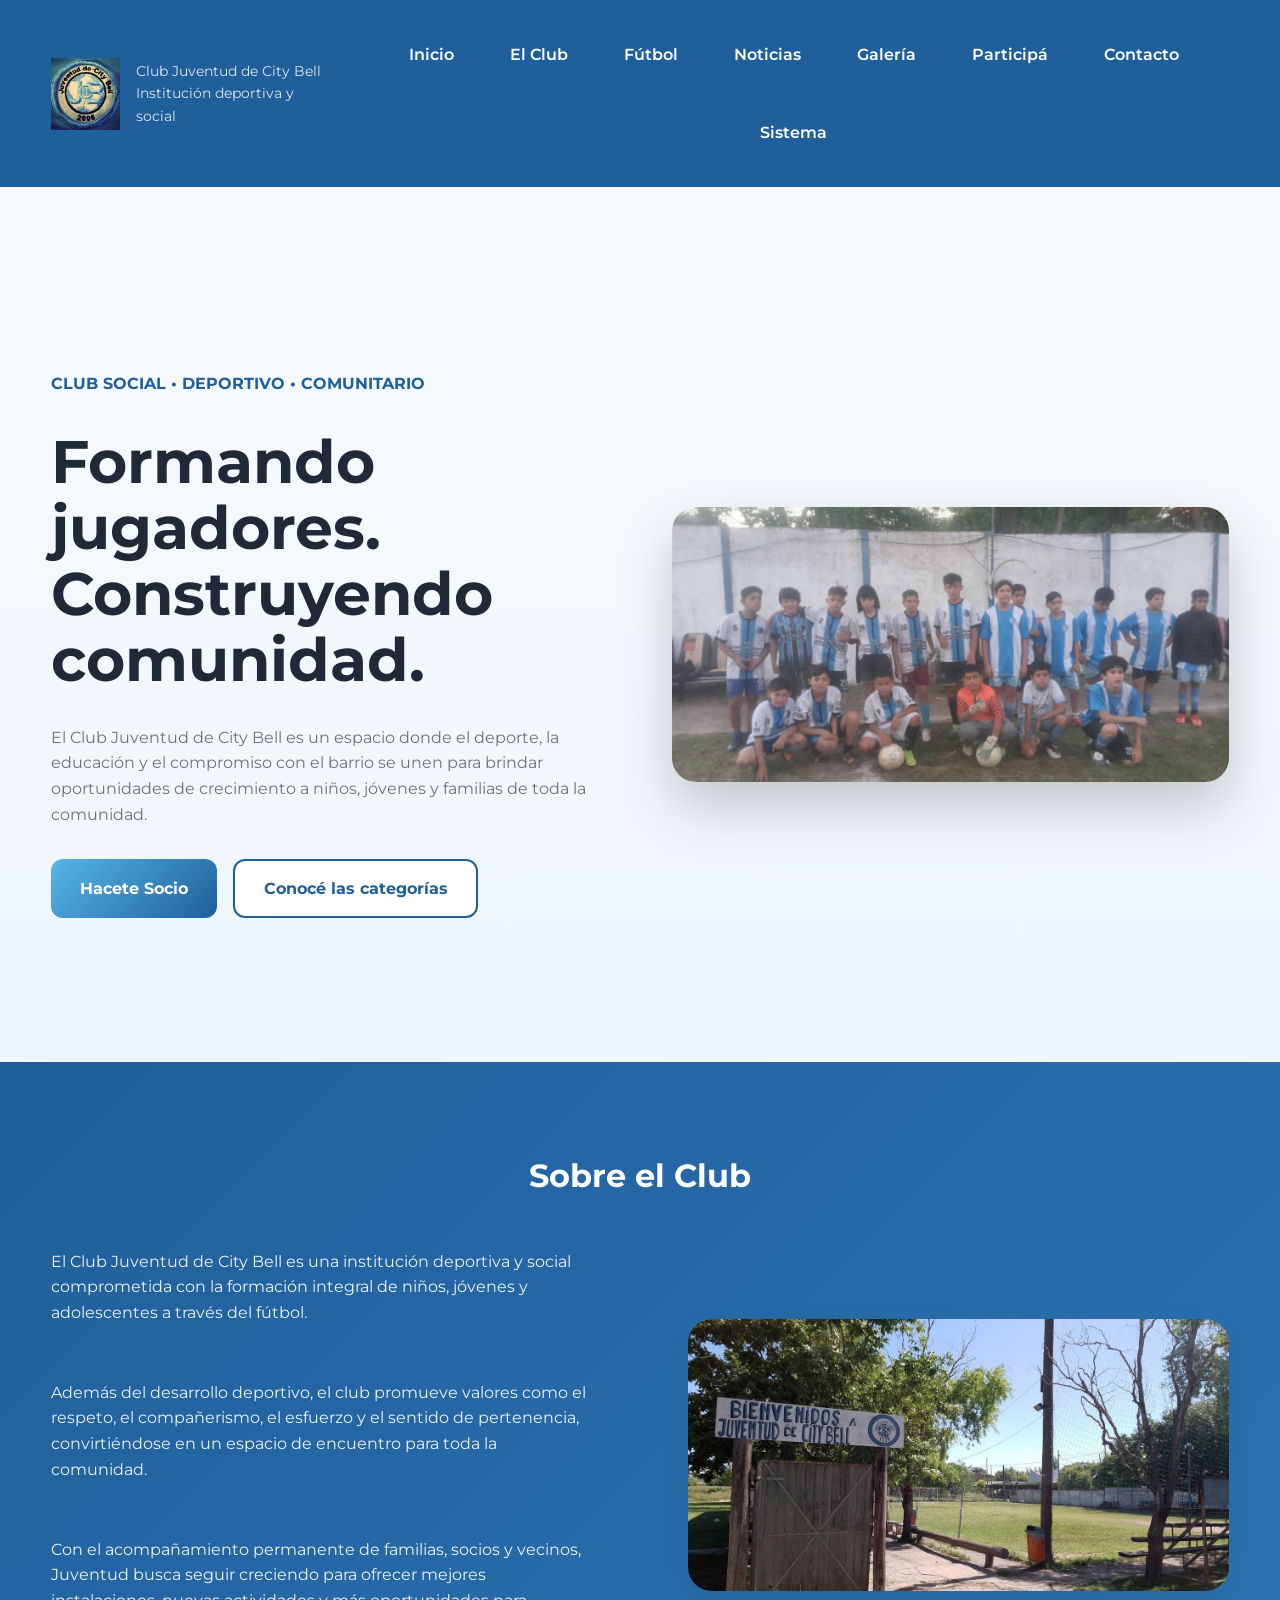
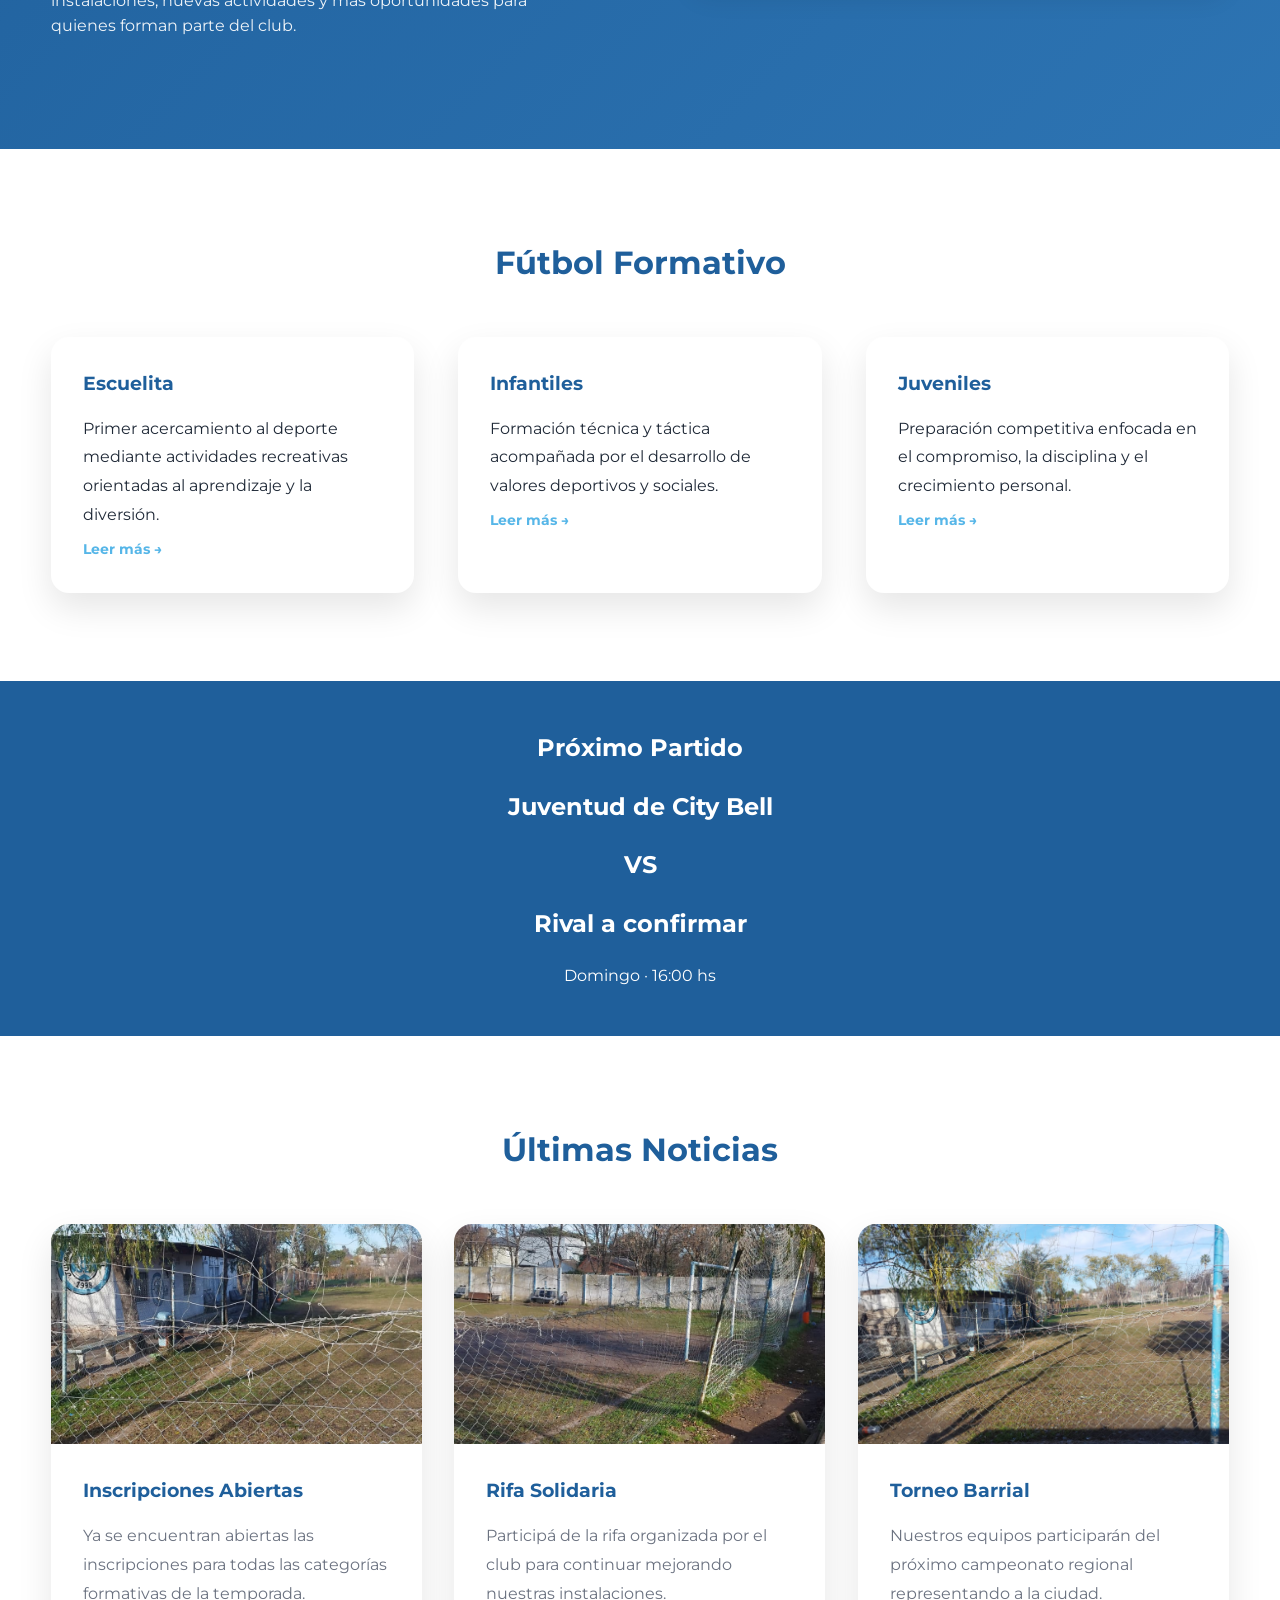
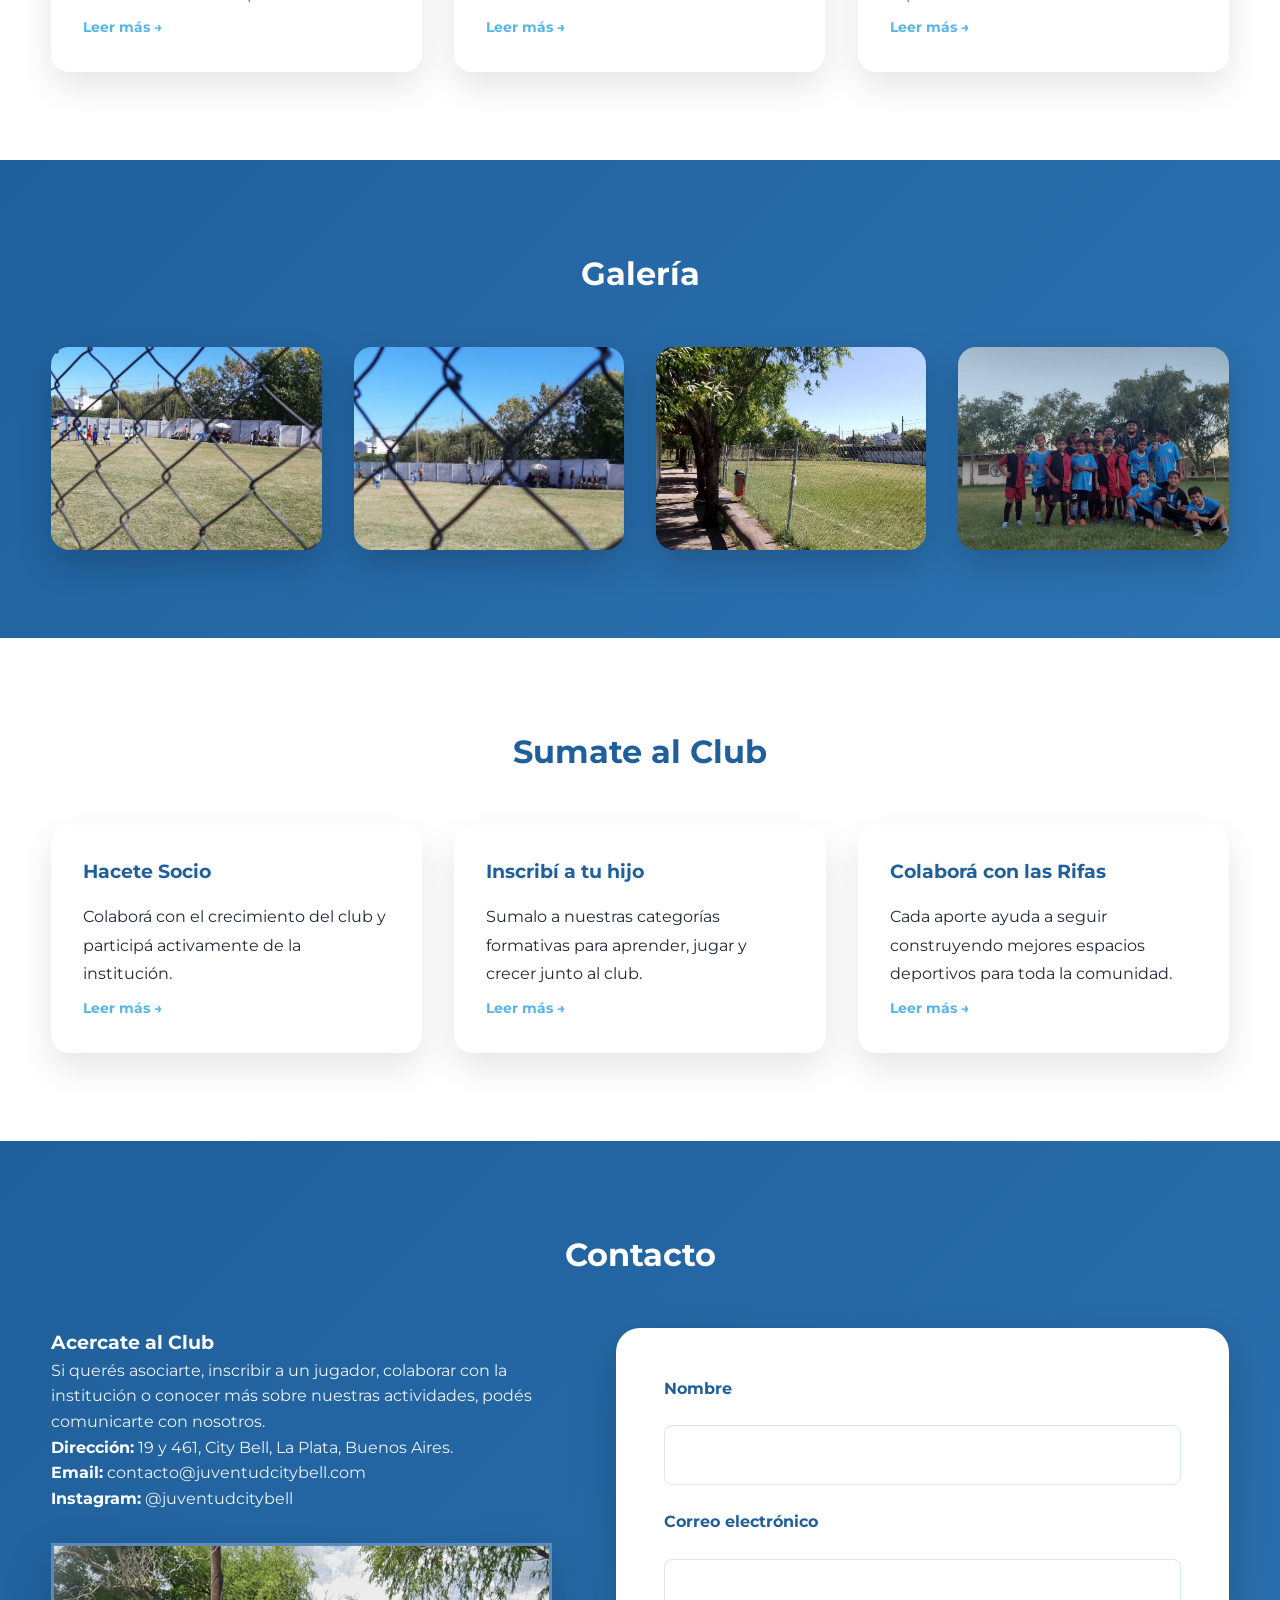
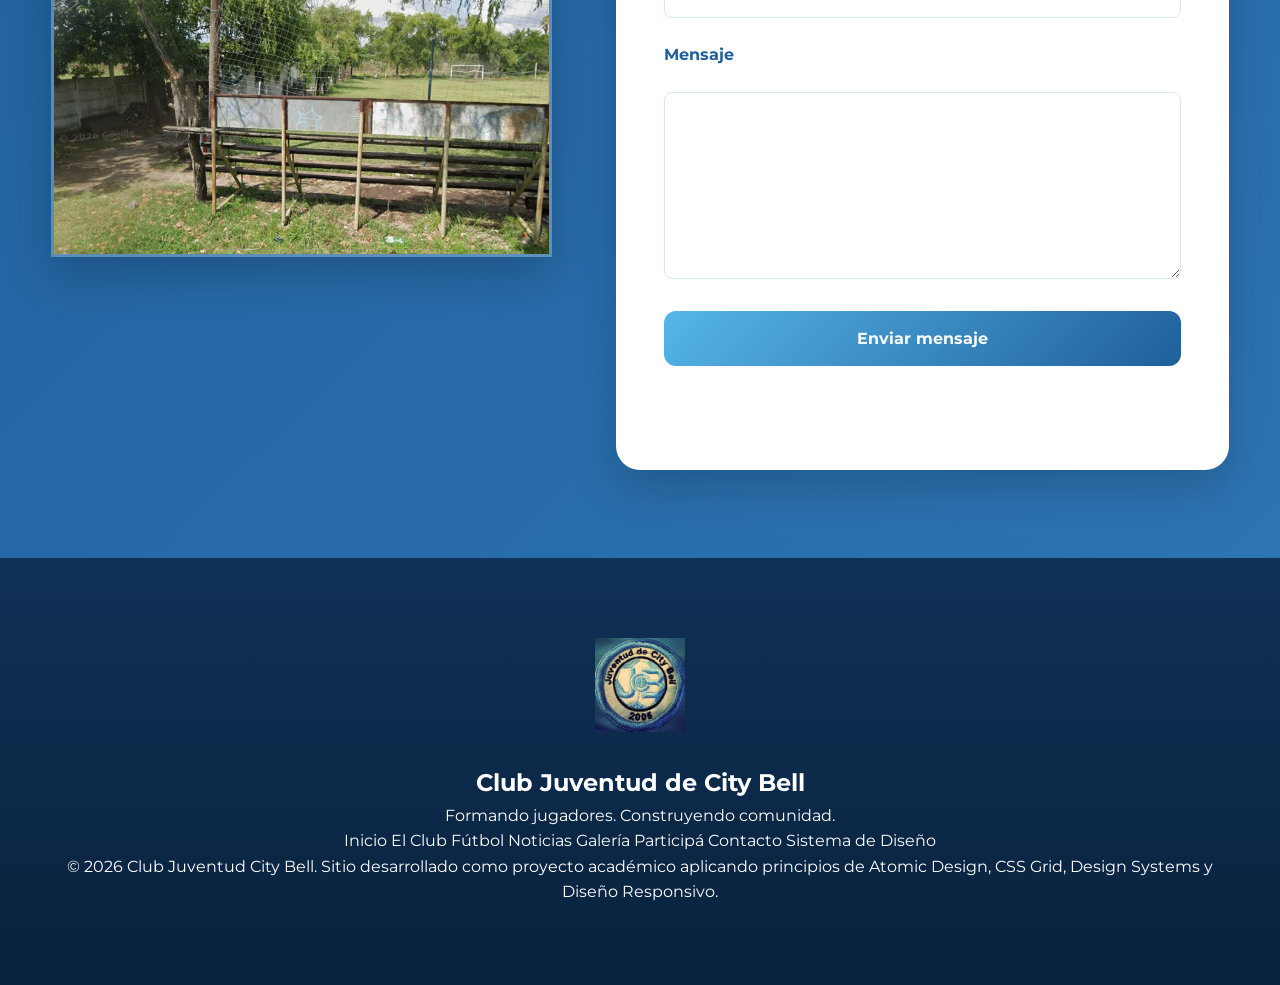
==== commit a351ccf5: "ampliacion cards" ====
--- a/index.html
+++ b/index.html
@@ -226,48 +226,34 @@
 
         <div class="cards">
 
-            <article class="tarjeta-categoria">
-
-                <h3>Escuelita</h3>
-
-                <p>
-
-                    Primer acercamiento al deporte mediante actividades
-                    recreativas orientadas al aprendizaje y la diversión.
-
-                </p>
-
-            </article>
-
-            <article class="tarjeta-categoria">
-
-                <h3>Infantiles</h3>
-
-                <p>
-
-                    Formación técnica y táctica acompañada por el desarrollo
-                    de valores deportivos y sociales.
-
-                </p>
-
-            </article>
-
-            <article class="tarjeta-categoria">
-
-                <h3>Juveniles</h3>
-
-                <p>
-
-                    Preparación competitiva enfocada en el compromiso,
-                    la disciplina y el crecimiento personal.
-
-                </p>
-
-            </article>
-
-        </div>
-
-    </div>
+    <article class="tarjeta-categoria">
+        <h3>Escuelita</h3>
+        <p>
+            Primer acercamiento al deporte mediante actividades
+            recreativas orientadas al aprendizaje y la diversión.
+        </p>
+        <button type="button" class="enlace-leer-mas" data-abrir-modal="modal-escuelita">Leer más →</button>
+    </article>
+
+    <article class="tarjeta-categoria">
+        <h3>Infantiles</h3>
+        <p>
+            Formación técnica y táctica acompañada por el desarrollo
+            de valores deportivos y sociales.
+        </p>
+        <button type="button" class="enlace-leer-mas" data-abrir-modal="modal-infantiles">Leer más →</button>
+    </article>
+
+    <article class="tarjeta-categoria">
+        <h3>Juveniles</h3>
+        <p>
+            Preparación competitiva enfocada en el compromiso,
+            la disciplina y el crecimiento personal.
+        </p>
+        <button type="button" class="enlace-leer-mas" data-abrir-modal="modal-juveniles">Leer más →</button>
+    </article>
+
+</div>
 
 </section>
 
@@ -400,58 +386,34 @@
 
         <div class="cards">
 
-            <article class="tarjeta-participacion">
-
-                <h3>
-
-                    Hacete Socio
-
-                </h3>
-
-                <p>
-
-                    Colaborá con el crecimiento del club y participá
-                    activamente de la institución.
-
-                </p>
-
-            </article>
-
-            <article class="tarjeta-participacion">
-
-                <h3>
-
-                    Inscribí a tu hijo
-
-                </h3>
-
-                <p>
-
-                    Sumalo a nuestras categorías formativas para aprender,
-                    jugar y crecer junto al club.
-
-                </p>
-
-            </article>
-
-            <article class="tarjeta-participacion">
-
-                <h3>
-
-                    Colaborá con las Rifas
-
-                </h3>
-
-                <p>
-
-                    Cada aporte ayuda a seguir construyendo mejores espacios
-                    deportivos para toda la comunidad.
-
-                </p>
-
-            </article>
-
-        </div>
+    <article class="tarjeta-participacion">
+        <h3>Hacete Socio</h3>
+        <p>
+            Colaborá con el crecimiento del club y participá
+            activamente de la institución.
+        </p>
+        <button type="button" class="enlace-leer-mas" data-abrir-modal="modal-socio">Leer más →</button>
+    </article>
+
+    <article class="tarjeta-participacion">
+        <h3>Inscribí a tu hijo</h3>
+        <p>
+            Sumalo a nuestras categorías formativas para aprender,
+            jugar y crecer junto al club.
+        </p>
+        <button type="button" class="enlace-leer-mas" data-abrir-modal="modal-inscribir-hijo">Leer más →</button>
+    </article>
+
+    <article class="tarjeta-participacion">
+        <h3>Colaborá con las Rifas</h3>
+        <p>
+            Cada aporte ayuda a seguir construyendo mejores espacios
+            deportivos para toda la comunidad.
+        </p>
+        <button type="button" class="enlace-leer-mas" data-abrir-modal="modal-colaborar-rifas">Leer más →</button>
+    </article>
+
+</div>
 
     </div>
 
@@ -652,7 +614,77 @@
     </div>
 </div>
 
-
+<div class="modal" id="modal-escuelita" aria-hidden="true">
+    <div class="modal__fondo" data-cerrar-modal></div>
+    <div class="modal__ventana" role="dialog" aria-modal="true" aria-labelledby="modal-escuelita-titulo">
+        <button type="button" class="modal__cerrar" data-cerrar-modal aria-label="Cerrar">×</button>
+        <img class="modal__imagen" src="img/galeria-1.jpg" alt="Entrenamiento de la Escuelita del club">
+        <h3 id="modal-escuelita-titulo" class="modal__titulo">Escuelita</h3>
+        <p class="modal__texto">La Escuelita es la puerta de entrada al club para los más chicos, de 4 a 6 años. No hay competencia ni resultados: el objetivo es que cada nene y nena se relacione con la pelota, mejore su coordinación y, sobre todo, se divierta jugando en equipo.</p>
+        <p class="modal__texto">Entrenamos los martes y jueves de 17:00 a 18:00 hs en nuestra cancha de 19 y 461, con ejercicios pensados para esa edad: circuitos, juegos con pelota y actividades de integración.</p>
+        <p class="modal__texto">No hace falta experiencia previa ni ningún nivel: alcanza con las ganas de venir a jugar. Podés anotar a tu hijo o hija acercándote un día de entrenamiento o escribiéndonos por Instagram <strong>@juventudcitybell</strong>.</p>
+    </div>
+</div>
+
+<div class="modal" id="modal-infantiles" aria-hidden="true">
+    <div class="modal__fondo" data-cerrar-modal></div>
+    <div class="modal__ventana" role="dialog" aria-modal="true" aria-labelledby="modal-infantiles-titulo">
+        <button type="button" class="modal__cerrar" data-cerrar-modal aria-label="Cerrar">×</button>
+        <img class="modal__imagen" src="img/galeria-2.jpg" alt="Partido de la categoría Infantiles">
+        <h3 id="modal-infantiles-titulo" class="modal__titulo">Infantiles</h3>
+        <p class="modal__texto">Infantiles reúne a los jugadores de 7 a 12 años y es hoy la categoría más numerosa del club. Acá empieza el trabajo técnico y táctico en serio: control, pase, definición y las primeras nociones de posición, siempre de la mano del respeto y el compañerismo como valores centrales.</p>
+        <p class="modal__texto">Entrenamos los martes y jueves de 18:00 a 19:15 hs, y jugamos como mínimo un sábado de por medio en nuestra cancha de 19 y 461, con sector de tribuna para la familia y buffet abierto.</p>
+        <p class="modal__texto">Si querés sumar a tu hijo o hija a esta categoría, las inscripciones están abiertas: acercate a un entrenamiento o escribinos por Instagram <strong>@juventudcitybell</strong>.</p>
+    </div>
+</div>
+
+<div class="modal" id="modal-juveniles" aria-hidden="true">
+    <div class="modal__fondo" data-cerrar-modal></div>
+    <div class="modal__ventana" role="dialog" aria-modal="true" aria-labelledby="modal-juveniles-titulo">
+        <button type="button" class="modal__cerrar" data-cerrar-modal aria-label="Cerrar">×</button>
+        <img class="modal__imagen" src="img/galeria-4.jpg" alt="Jugadores de la categoría Juveniles del club">
+        <h3 id="modal-juveniles-titulo" class="modal__titulo">Juveniles</h3>
+        <p class="modal__texto">Juveniles agrupa a los chicos de 13 a 14 años y es la categoría que representa al club en los torneos regionales, como el próximo Torneo Barrial. El trabajo se enfoca en la preparación competitiva: intensidad física, lectura de juego y la disciplina que exige un nivel más alto.</p>
+        <p class="modal__texto">Entrenamos los martes y jueves de 19:15 a 20:30 hs, y jugamos como mínimo un sábado de por medio en nuestra cancha de 19 y 461. Para muchos de estos chicos es también su última etapa formativa antes de decidir cómo siguen ligados al club.</p>
+        <p class="modal__texto">Las inscripciones están abiertas durante toda la temporada: acercate a un entrenamiento o escribinos por Instagram <strong>@juventudcitybell</strong>.</p>
+    </div>
+</div>
+
+<div class="modal" id="modal-socio" aria-hidden="true">
+    <div class="modal__fondo" data-cerrar-modal></div>
+    <div class="modal__ventana" role="dialog" aria-modal="true" aria-labelledby="modal-socio-titulo">
+        <button type="button" class="modal__cerrar" data-cerrar-modal aria-label="Cerrar">×</button>
+        <img class="modal__imagen" src="img/hacetesocio.jpg" alt="Equipo del club durante un partido en nuestra cancha">
+        <h3 id="modal-socio-titulo" class="modal__titulo">Hacete Socio</h3>
+        <p class="modal__texto">Ser socio de Juventud de City Bell es la forma más directa de sostener el club en el día a día. Como institución autogestionada, no recibimos un presupuesto fijo de ninguna federación grande: lo que sostiene la cancha, los partidos y las categorías formativas sale, en gran parte, del aporte mensual de los socios.</p>
+        <p class="modal__texto">La cuota societaria es de $3000 mensuales y se puede abonar en efectivo los días de entrenamiento o partido, o por transferencia. Ese aporte se destina al mantenimiento de la cancha y el alambrado, la compra de pelotas e indumentaria para las categorías más chicas, y los gastos de arbitraje de cada fecha.</p>
+        <p class="modal__texto">Ser socio te da voz en las decisiones importantes del club, participando de las asambleas, además de descuentos en el buffet los días de partido. Podés sumarte acercándote cualquier sábado de partido o escribiéndonos por Instagram <strong>@juventudcitybell</strong>.</p>
+    </div>
+</div>
+
+<div class="modal" id="modal-inscribir-hijo" aria-hidden="true">
+    <div class="modal__fondo" data-cerrar-modal></div>
+    <div class="modal__ventana" role="dialog" aria-modal="true" aria-labelledby="modal-inscribir-hijo-titulo">
+        <button type="button" class="modal__cerrar" data-cerrar-modal aria-label="Cerrar">×</button>
+        <img class="modal__imagen" src="img/inscribilo.jpg" alt="Actividad comunitaria del club con familias y chicos">
+        <h3 id="modal-inscribir-hijo-titulo" class="modal__titulo">Inscribí a tu hijo</h3>
+        <p class="modal__texto">Juventud de City Bell recibe todo el año a nuevos jugadores y jugadoras de entre 4 y 14 años, distribuidos en nuestras tres categorías formativas: Escuelita, Infantiles y Juveniles, según la edad de cada chico o chica. Podés conocer el detalle de cada una en la sección Fútbol Formativo de esta página.</p>
+        <p class="modal__texto">Para inscribirlo solo necesitás su DNI y una ficha de aptitud física, que podés tramitar con su pediatra o en cualquier centro de salud. No pedimos experiencia previa ni una prueba de nivel: el club recibe a todos los que quieran acercarse a jugar.</p>
+        <p class="modal__texto">La inscripción incluye la indumentaria de entrenamiento y el seguro deportivo obligatorio. Podés anotarlo acercándote un día de entrenamiento (martes o jueves) a nuestra cancha de 19 y 461, o escribiéndonos por Instagram <strong>@juventudcitybell</strong> para coordinar una primera visita.</p>
+    </div>
+</div>
+
+<div class="modal" id="modal-colaborar-rifas" aria-hidden="true">
+    <div class="modal__fondo" data-cerrar-modal></div>
+    <div class="modal__ventana" role="dialog" aria-modal="true" aria-labelledby="modal-colaborar-rifas-titulo">
+        <button type="button" class="modal__cerrar" data-cerrar-modal aria-label="Cerrar">×</button>
+        <img class="modal__imagen" src="img/rifa.png" alt="Rifa solidaria organizada por el club">
+        <h3 id="modal-colaborar-rifas-titulo" class="modal__titulo">Colaborá con las Rifas</h3>
+        <p class="modal__texto">Las rifas solidarias son una de las principales formas que tiene el club para autofinanciarse. Como institución autogestionada, cada peso recaudado se destina directamente a mejorar nuestras instalaciones: reparar el alambrado, mantener la cancha en condiciones y renovar el material deportivo de las categorías formativas.</p>
+        <p class="modal__texto">Podés colaborar comprando números para vos, ayudando a vender entre tus familiares y vecinos, o donando algún premio para futuras ediciones si tenés un comercio o un contacto que quiera sumarse. Cualquier aporte, por chico que sea, hace una diferencia real para un club que se sostiene con el esfuerzo de su gente.</p>
+        <p class="modal__texto">La rifa que tenemos en marcha en este momento sorteará una pelota oficial, una camiseta de la Selección Argentina y un vale de la Panadería Pilurín de City Bell. Podés ver el detalle completo y la fecha del sorteo en la noticia "Rifa Solidaria" de esta misma página.</p>
+    </div>
+</div>
 
 <script>
 const formContacto = document.getElementById('form-contacto');
--- a/css/styles.css
+++ b/css/styles.css
@@ -1051,6 +1051,22 @@
 
     margin-top:.5rem;
 
+}
+
+.formulario-contacto .btn{
+
+    width:100%;
+
+    margin-top:.5rem;
+
+}
+
+.formulario-contacto .formulario-contacto__estado{
+    margin-top:.5rem;
+    font-size:var(--tipo-sm);
+    font-weight:600;
+    color:var(--color-texto);
+    min-height:1.5rem;
 }
 
 
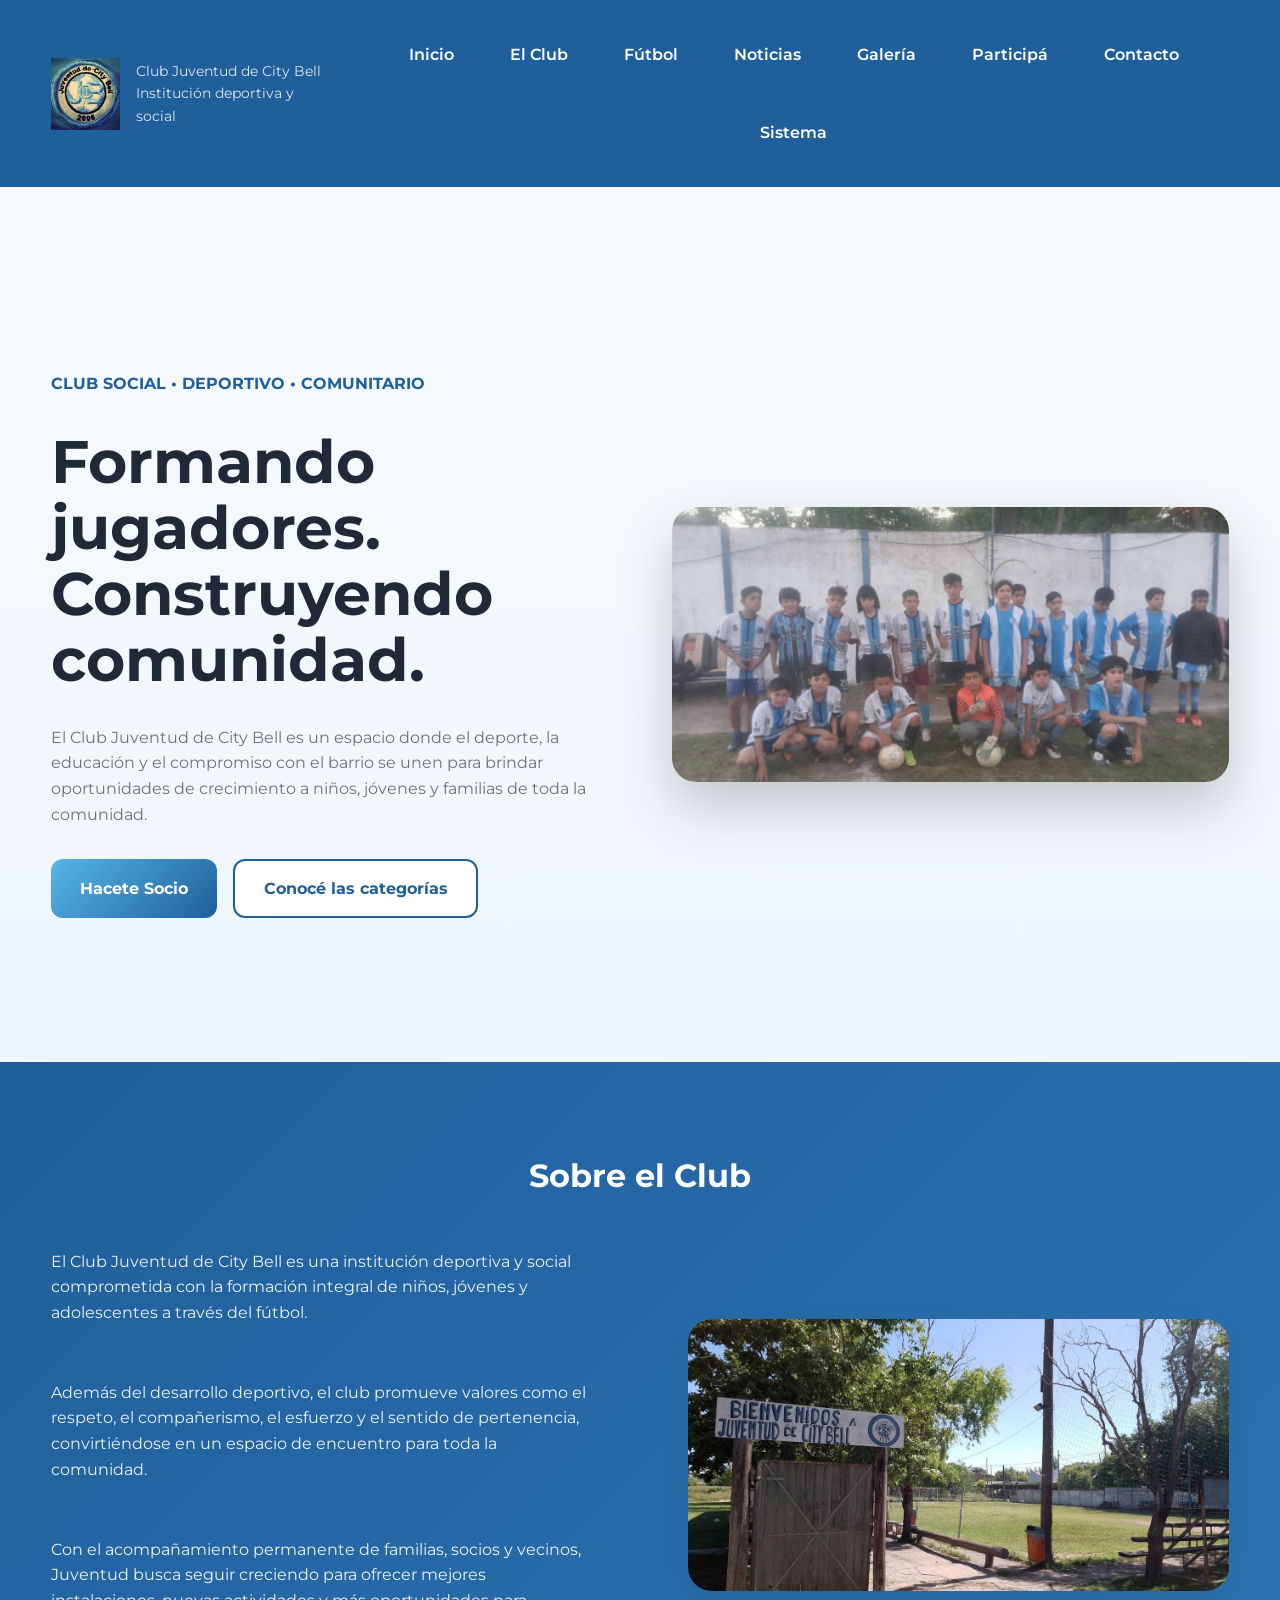
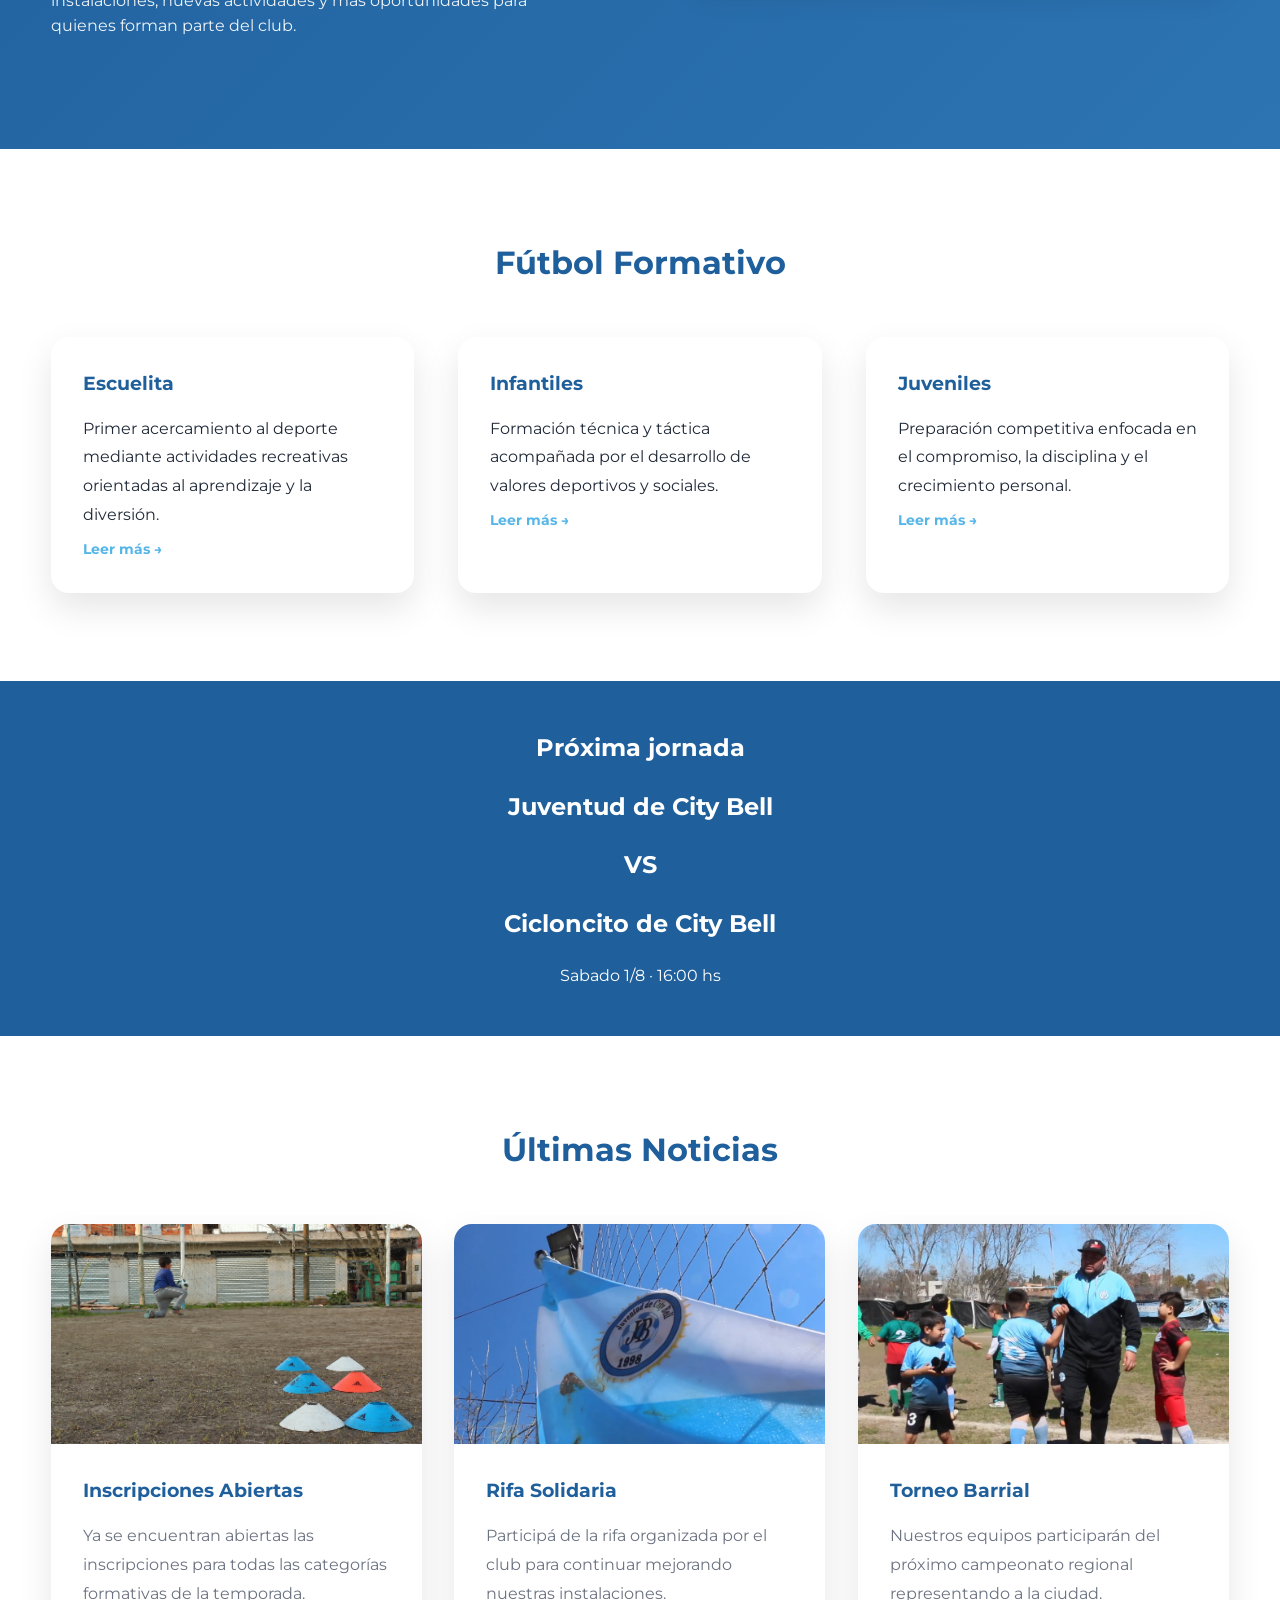
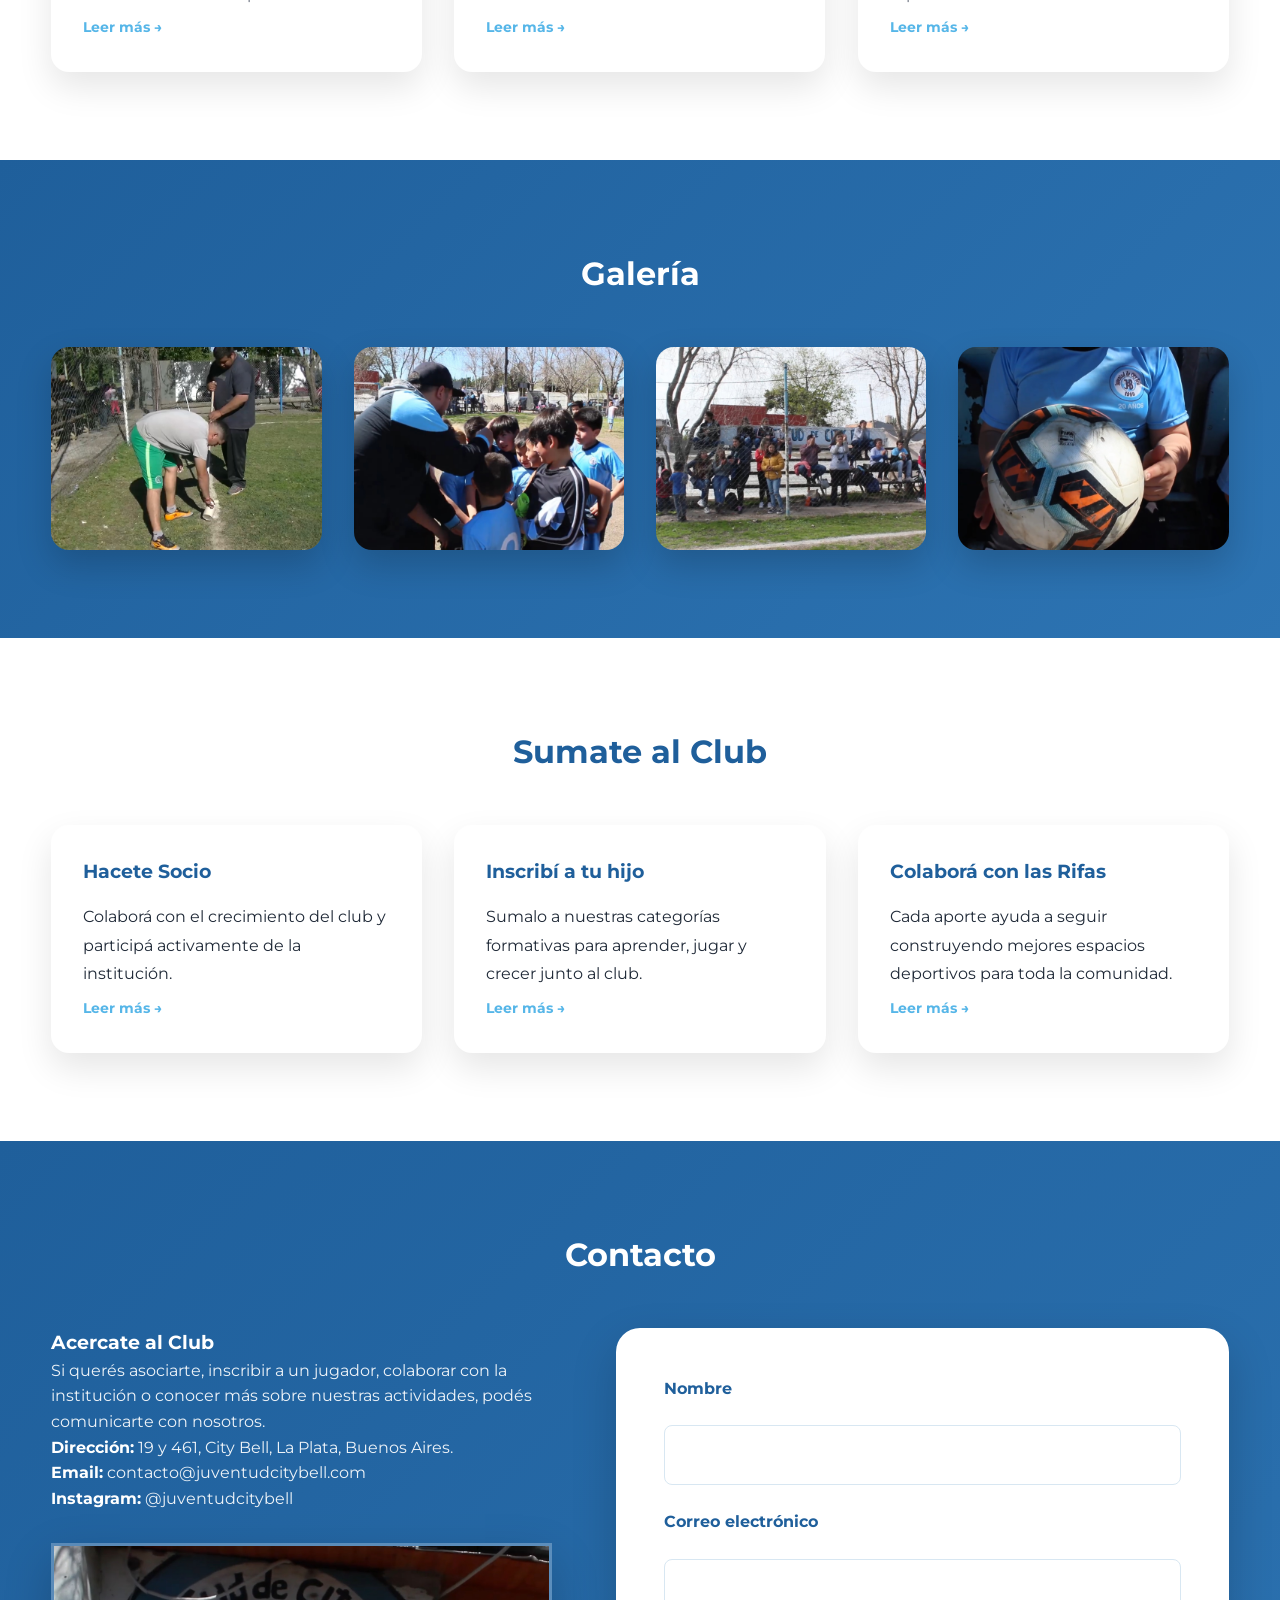
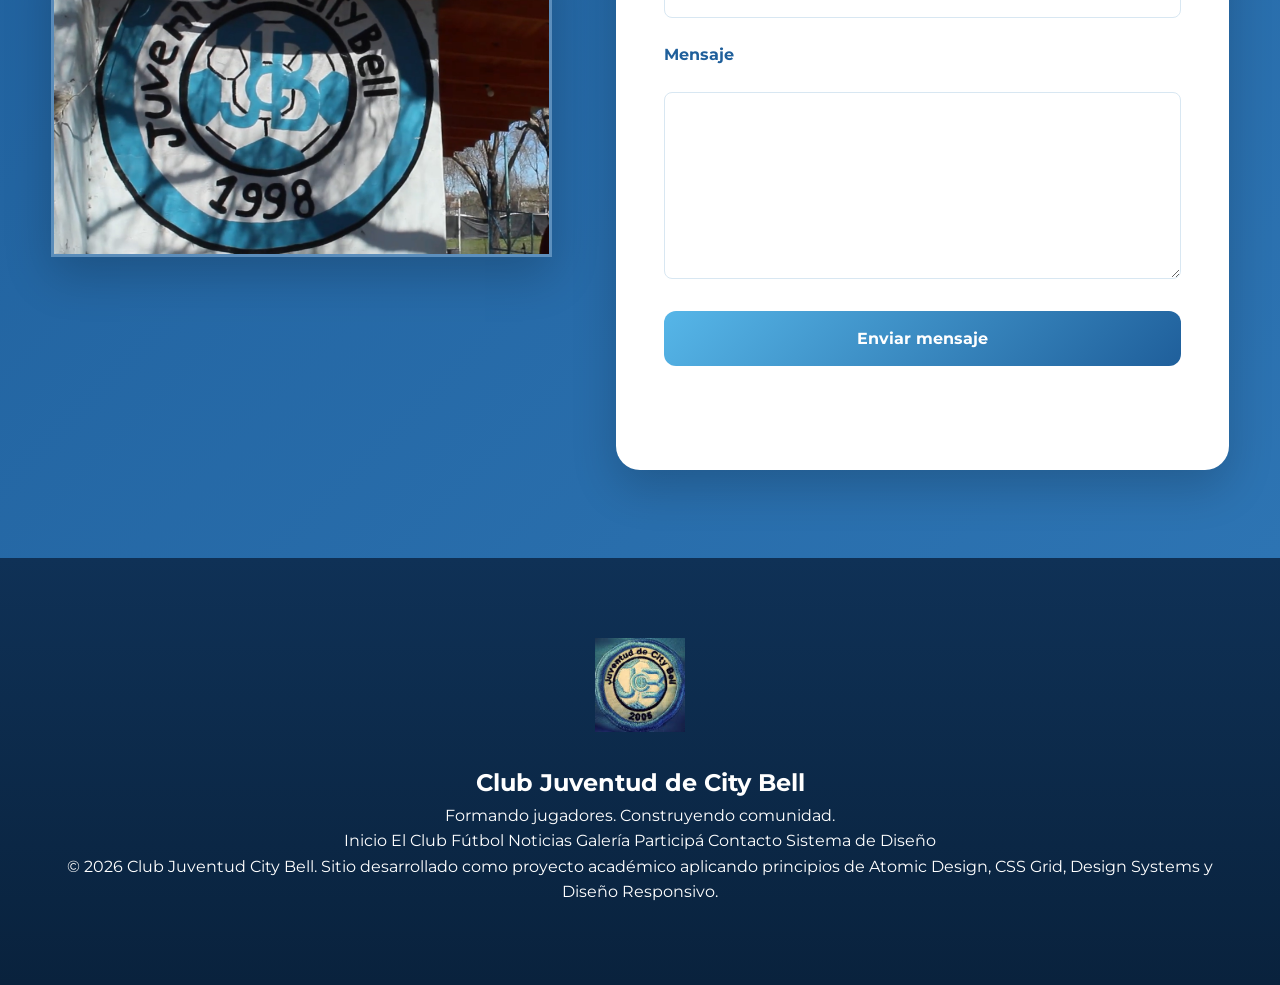
==== commit e77f93e9: "cambio de imagenes" ====
--- a/index.html
+++ b/index.html
@@ -267,14 +267,14 @@
 
         <article class="partido__card">
 
-            <h2 class="partido__label">Próximo Partido</h2>
+            <h2 class="partido__label">Próxima jornada</h2>
 <p class="partido__equipo">Juventud de City Bell</p>
 <p class="partido__versus">VS</p>
-<p class="partido__equipo">Rival a confirmar</p>
+<p class="partido__equipo">Cicloncito de City Bell</p>
 
             <p>
 
-                Domingo · 16:00 hs
+                Sabado 1/8 · 16:00 hs
 
             </p>
 
@@ -302,7 +302,7 @@
         <div class="grid-noticias">
 
             <article class="tarjeta-noticia">
-    <img src="img/noticia-1.jpg" alt="Inscripciones abiertas">
+    <img src="img/clase.png" alt="Inscripciones abiertas">
     <div class="tarjeta-noticia__contenido">
         <h3>Inscripciones Abiertas</h3>
         <p>Ya se encuentran abiertas las inscripciones para todas las categorías formativas de la temporada.</p>
@@ -311,7 +311,7 @@
 </article>
 
 <article class="tarjeta-noticia">
-    <img src="img/noticia-2.jpg" alt="Rifa solidaria">
+    <img src="img/rifasolidaria.jpg" alt="Rifa solidaria">
     <div class="tarjeta-noticia__contenido">
         <h3>Rifa Solidaria</h3>
         <p>Participá de la rifa organizada por el club para continuar mejorando nuestras instalaciones.</p>
@@ -320,7 +320,7 @@
 </article>
 
 <article class="tarjeta-noticia">
-    <img src="img/noticia-3.jpg" alt="Torneo barrial">
+    <img src="img/partidoo.jpg" alt="Torneo barrial">
     <div class="tarjeta-noticia__contenido">
         <h3>Torneo Barrial</h3>
         <p>Nuestros equipos participarán del próximo campeonato regional representando a la ciudad.</p>
@@ -351,16 +351,16 @@
 
         <div class="grid-galeria">
 
-            <img src="img/galeria-1.jpg"
-                 alt="Entrenamiento del club">
-
-            <img src="img/galeria-2.jpg"
+            <img src="img/lineadecal.jpg"
+                 alt="Linea de cal">
+
+            <img src="img/fondopartido.jpg"
                  alt="Partido de categorías infantiles">
 
-            <img src="img/galeria-3.jpg"
+            <img src="img/fondotribuna.jpg"
                  alt="Actividad comunitaria">
 
-            <img src="img/galeria-4.jpg"
+            <img src="img/pelotafondo.jpg"
                  alt="Jugadores del Club Juventud City Bell">
 
         </div>
@@ -465,7 +465,7 @@
                 </ul>
 
                 <figure class="contacto__imagen">
-                    <img src="img/contacto.jpg"
+                    <img src="img/acercate.jpg"
                          alt="Instalaciones del Club Juventud City Bell">
                 </figure>
 
@@ -568,7 +568,7 @@
     <div class="modal__fondo" data-cerrar-modal></div>
     <div class="modal__ventana" role="dialog" aria-modal="true" aria-labelledby="modal-inscripciones-titulo">
         <button type="button" class="modal__cerrar" data-cerrar-modal aria-label="Cerrar">×</button>
-        <img class="modal__imagen" src="img/noticia-1.jpg" alt="Inscripciones abiertas">
+        <img class="modal__imagen" src="img/entrenamiento.jpg" alt="Inscripciones abiertas">
         <h3 id="modal-inscripciones-titulo" class="modal__titulo">Inscripciones Abiertas</h3>
         <p class="modal__texto">Ya se encuentran abiertas las inscripciones para la temporada 2026 en todas nuestras categorías formativas: Escuelita, Infantiles y Juveniles. Pueden anotarse chicos y chicas desde los 4 años, sin necesidad de experiencia previa.</p>
         <p class="modal__texto">La inscripción incluye la indumentaria de entrenamiento y el seguro deportivo obligatorio. Los entrenamientos son martes y jueves, y los partidos se juegan los sábados en nuestra cancha de 19 y 461.</p>
@@ -588,7 +588,7 @@
         <div class="modal__premios">
             <figure class="modal__premio">
                 <img src="img/rifa-pelota.jpg" alt="Pelota de fútbol oficial, primer premio de la rifa">
-                <figcaption>Pelota oficial</figcaption>
+                <figcaption>Pelota oficial del campeonato argentino</figcaption>
             </figure>
             <figure class="modal__premio">
                 <img src="img/rifa-camiseta.jpg" alt="Camiseta de la Selección Argentina, segundo premio de la rifa">
@@ -606,7 +606,7 @@
     <div class="modal__fondo" data-cerrar-modal></div>
     <div class="modal__ventana" role="dialog" aria-modal="true" aria-labelledby="modal-torneo-titulo">
         <button type="button" class="modal__cerrar" data-cerrar-modal aria-label="Cerrar">×</button>
-        <img class="modal__imagen" src="img/noticia-3.jpg" alt="Torneo barrial">
+        <img class="modal__imagen" src="img/pelota.jpg" alt="Torneo barrial">
         <h3 id="modal-torneo-titulo" class="modal__titulo">Torneo Barrial</h3>
         <p class="modal__texto">Nuestras categorías Infantiles y Juveniles participarán del próximo Torneo Barrial de City Bell, que reunirá a seis clubes de la zona a lo largo de tres fines de semana.</p>
         <p class="modal__texto">El debut es el <strong>sábado 9 de agosto a las 15:00 hs</strong>, en condición de local. Los partidos se juegan en formato de todos contra todos, con las semifinales y la final programadas para fines de agosto.</p>
@@ -630,7 +630,7 @@
     <div class="modal__fondo" data-cerrar-modal></div>
     <div class="modal__ventana" role="dialog" aria-modal="true" aria-labelledby="modal-infantiles-titulo">
         <button type="button" class="modal__cerrar" data-cerrar-modal aria-label="Cerrar">×</button>
-        <img class="modal__imagen" src="img/galeria-2.jpg" alt="Partido de la categoría Infantiles">
+        <img class="modal__imagen" src="img/infantiles.jpg" alt="Partido de la categoría Infantiles">
         <h3 id="modal-infantiles-titulo" class="modal__titulo">Infantiles</h3>
         <p class="modal__texto">Infantiles reúne a los jugadores de 7 a 12 años y es hoy la categoría más numerosa del club. Acá empieza el trabajo técnico y táctico en serio: control, pase, definición y las primeras nociones de posición, siempre de la mano del respeto y el compañerismo como valores centrales.</p>
         <p class="modal__texto">Entrenamos los martes y jueves de 18:00 a 19:15 hs, y jugamos como mínimo un sábado de por medio en nuestra cancha de 19 y 461, con sector de tribuna para la familia y buffet abierto.</p>
@@ -654,7 +654,7 @@
     <div class="modal__fondo" data-cerrar-modal></div>
     <div class="modal__ventana" role="dialog" aria-modal="true" aria-labelledby="modal-socio-titulo">
         <button type="button" class="modal__cerrar" data-cerrar-modal aria-label="Cerrar">×</button>
-        <img class="modal__imagen" src="img/hacetesocio.jpg" alt="Equipo del club durante un partido en nuestra cancha">
+        <img class="modal__imagen" src="img/bandera.jpg" alt="bandera">
         <h3 id="modal-socio-titulo" class="modal__titulo">Hacete Socio</h3>
         <p class="modal__texto">Ser socio de Juventud de City Bell es la forma más directa de sostener el club en el día a día. Como institución autogestionada, no recibimos un presupuesto fijo de ninguna federación grande: lo que sostiene la cancha, los partidos y las categorías formativas sale, en gran parte, del aporte mensual de los socios.</p>
         <p class="modal__texto">La cuota societaria es de $3000 mensuales y se puede abonar en efectivo los días de entrenamiento o partido, o por transferencia. Ese aporte se destina al mantenimiento de la cancha y el alambrado, la compra de pelotas e indumentaria para las categorías más chicas, y los gastos de arbitraje de cada fecha.</p>
@@ -666,7 +666,7 @@
     <div class="modal__fondo" data-cerrar-modal></div>
     <div class="modal__ventana" role="dialog" aria-modal="true" aria-labelledby="modal-inscribir-hijo-titulo">
         <button type="button" class="modal__cerrar" data-cerrar-modal aria-label="Cerrar">×</button>
-        <img class="modal__imagen" src="img/inscribilo.jpg" alt="Actividad comunitaria del club con familias y chicos">
+        <img class="modal__imagen" src="img/hacetesocio.jpg" alt="Actividad comunitaria del club con familias y chicos">
         <h3 id="modal-inscribir-hijo-titulo" class="modal__titulo">Inscribí a tu hijo</h3>
         <p class="modal__texto">Juventud de City Bell recibe todo el año a nuevos jugadores y jugadoras de entre 4 y 14 años, distribuidos en nuestras tres categorías formativas: Escuelita, Infantiles y Juveniles, según la edad de cada chico o chica. Podés conocer el detalle de cada una en la sección Fútbol Formativo de esta página.</p>
         <p class="modal__texto">Para inscribirlo solo necesitás su DNI y una ficha de aptitud física, que podés tramitar con su pediatra o en cualquier centro de salud. No pedimos experiencia previa ni una prueba de nivel: el club recibe a todos los que quieran acercarse a jugar.</p>
@@ -678,7 +678,7 @@
     <div class="modal__fondo" data-cerrar-modal></div>
     <div class="modal__ventana" role="dialog" aria-modal="true" aria-labelledby="modal-colaborar-rifas-titulo">
         <button type="button" class="modal__cerrar" data-cerrar-modal aria-label="Cerrar">×</button>
-        <img class="modal__imagen" src="img/rifa.png" alt="Rifa solidaria organizada por el club">
+        <img class="modal__imagen" src="img/fondojuventud.jpg" alt="Rifa solidaria organizada por el club">
         <h3 id="modal-colaborar-rifas-titulo" class="modal__titulo">Colaborá con las Rifas</h3>
         <p class="modal__texto">Las rifas solidarias son una de las principales formas que tiene el club para autofinanciarse. Como institución autogestionada, cada peso recaudado se destina directamente a mejorar nuestras instalaciones: reparar el alambrado, mantener la cancha en condiciones y renovar el material deportivo de las categorías formativas.</p>
         <p class="modal__texto">Podés colaborar comprando números para vos, ayudando a vender entre tus familiares y vecinos, o donando algún premio para futuras ediciones si tenés un comercio o un contacto que quiera sumarse. Cualquier aporte, por chico que sea, hace una diferencia real para un club que se sostiene con el esfuerzo de su gente.</p>
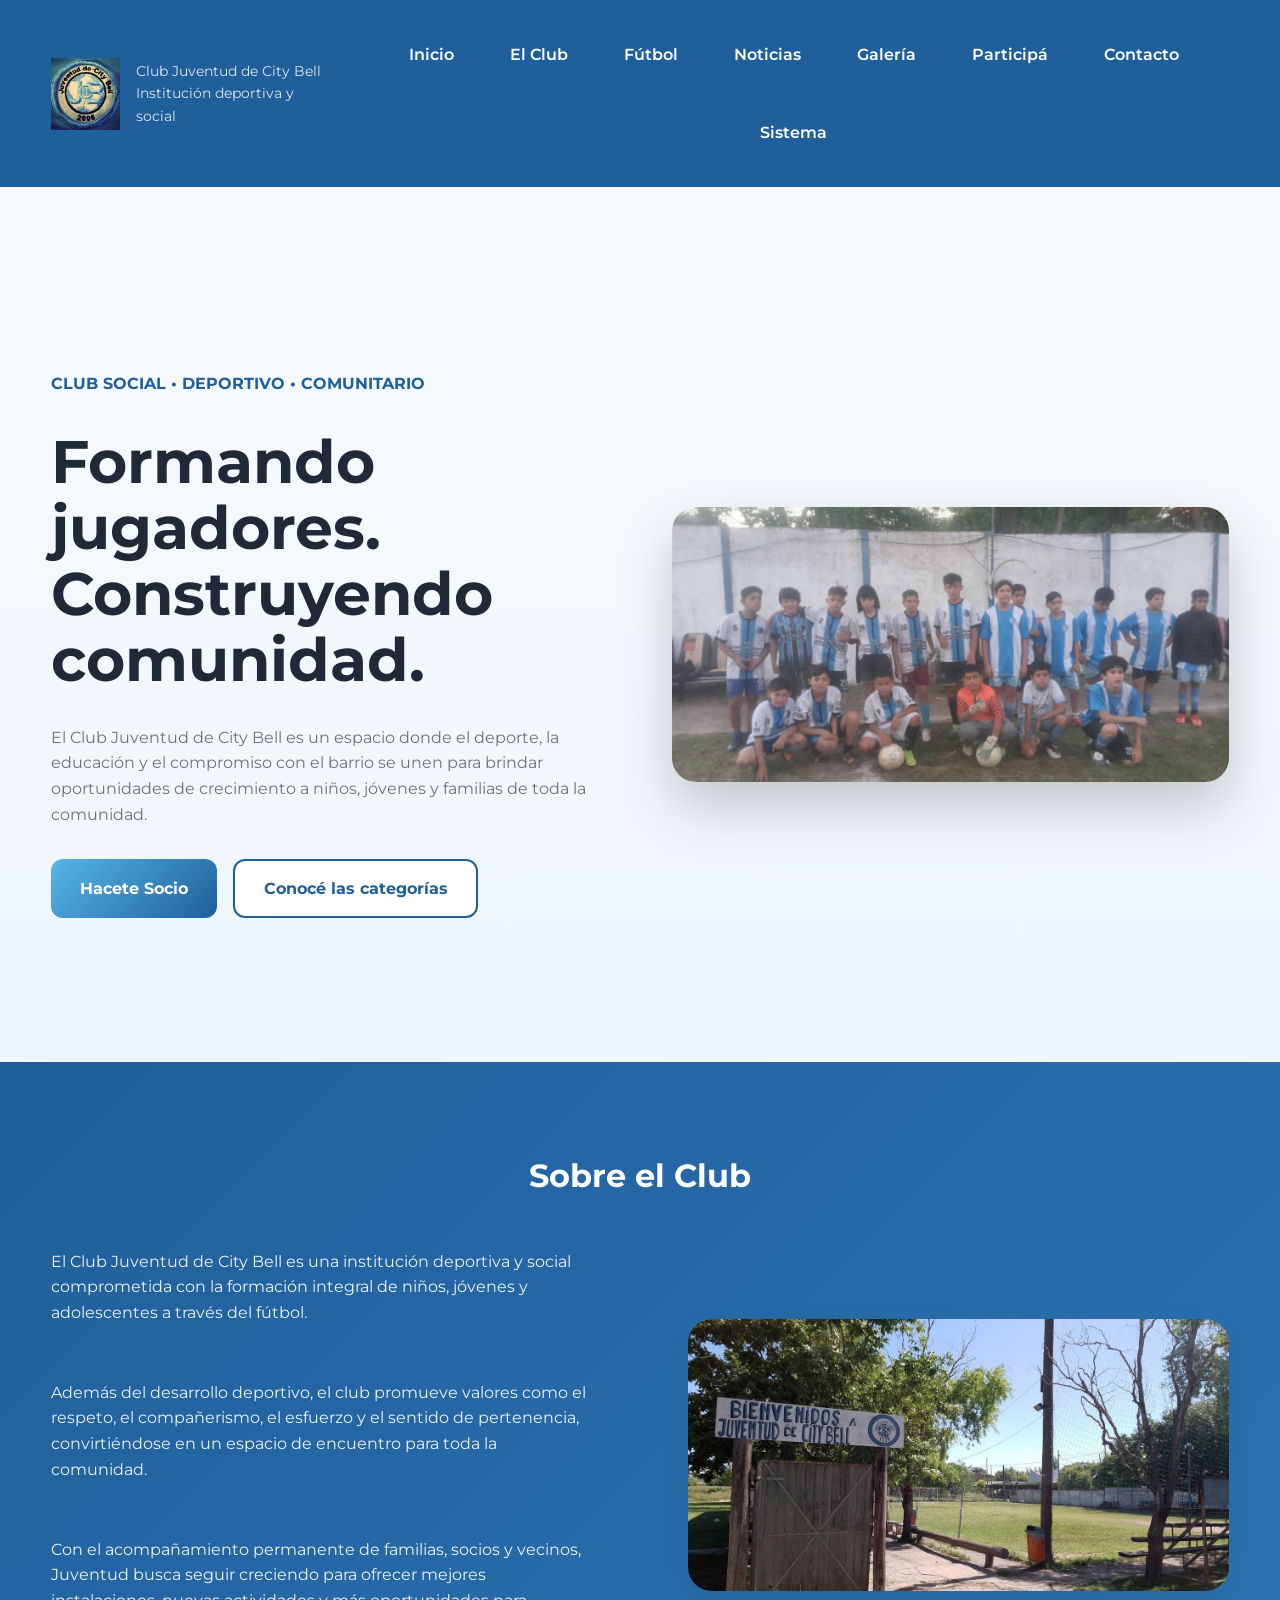
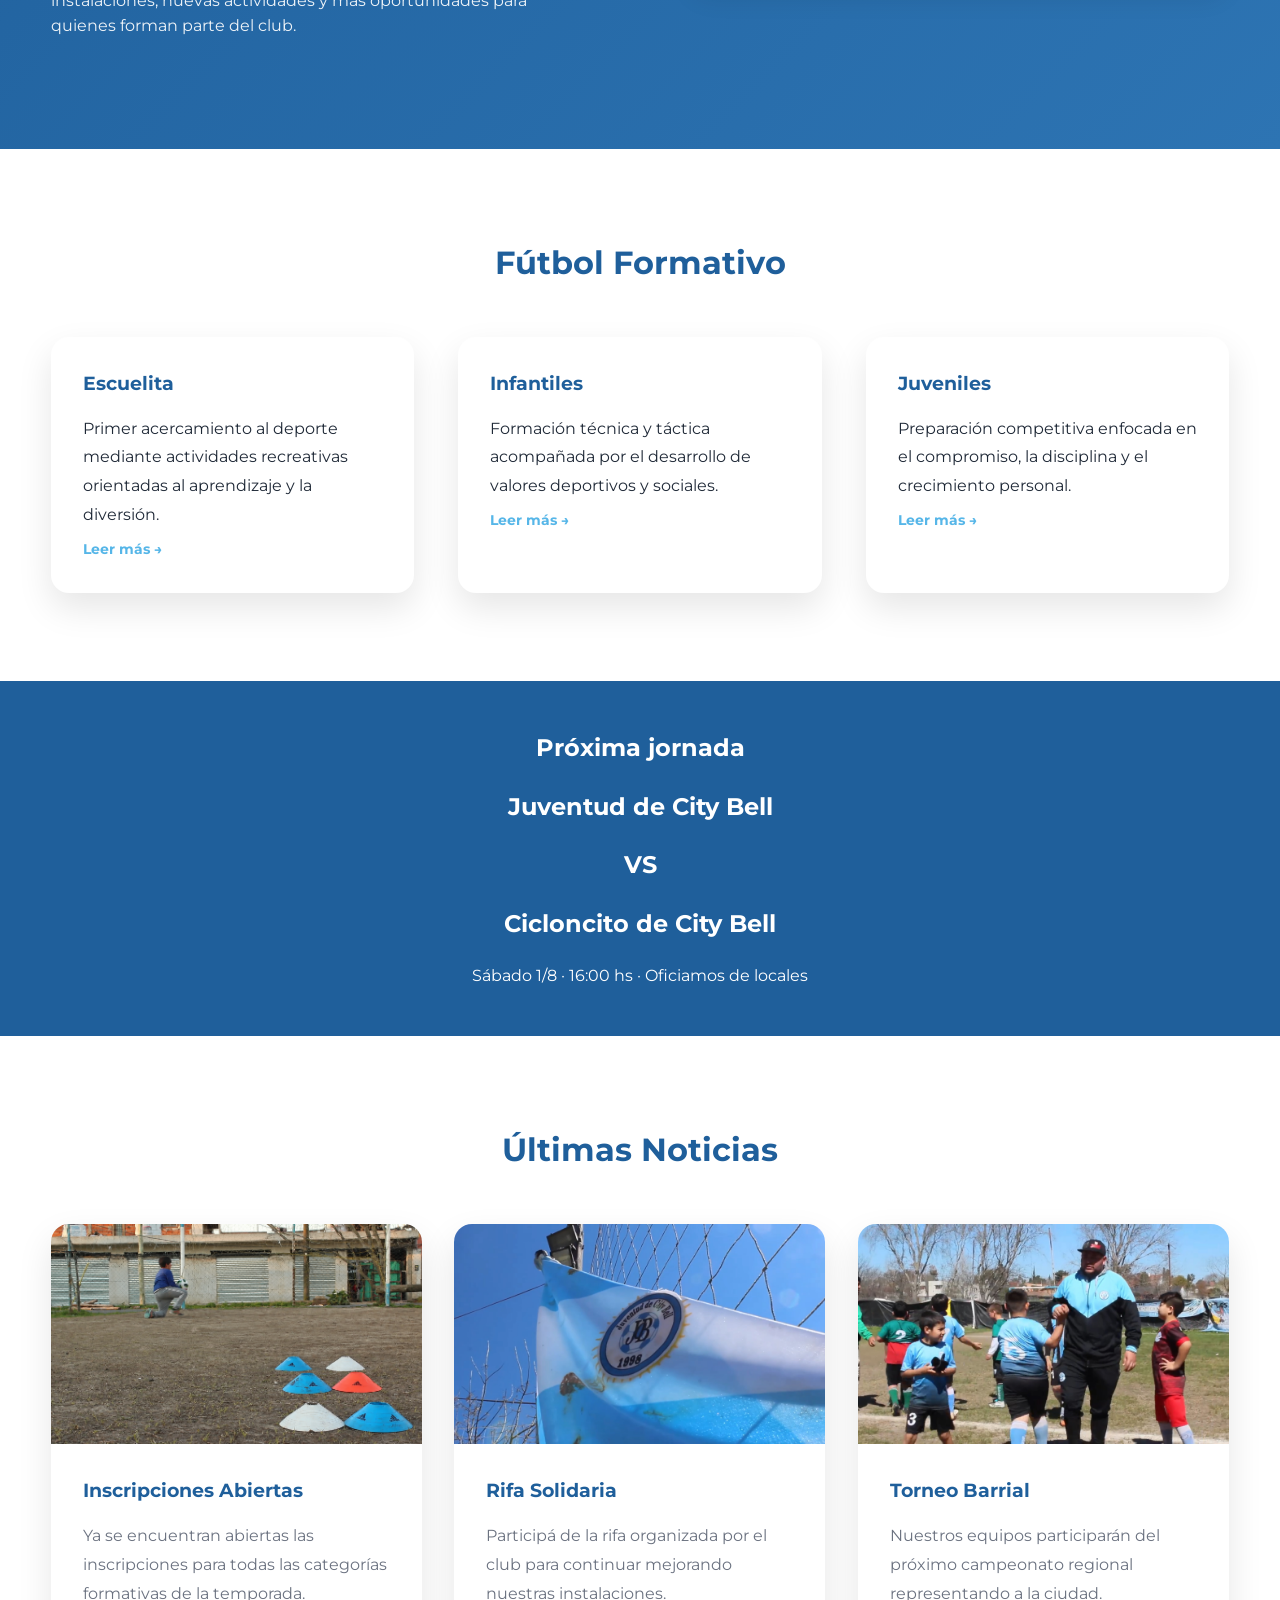
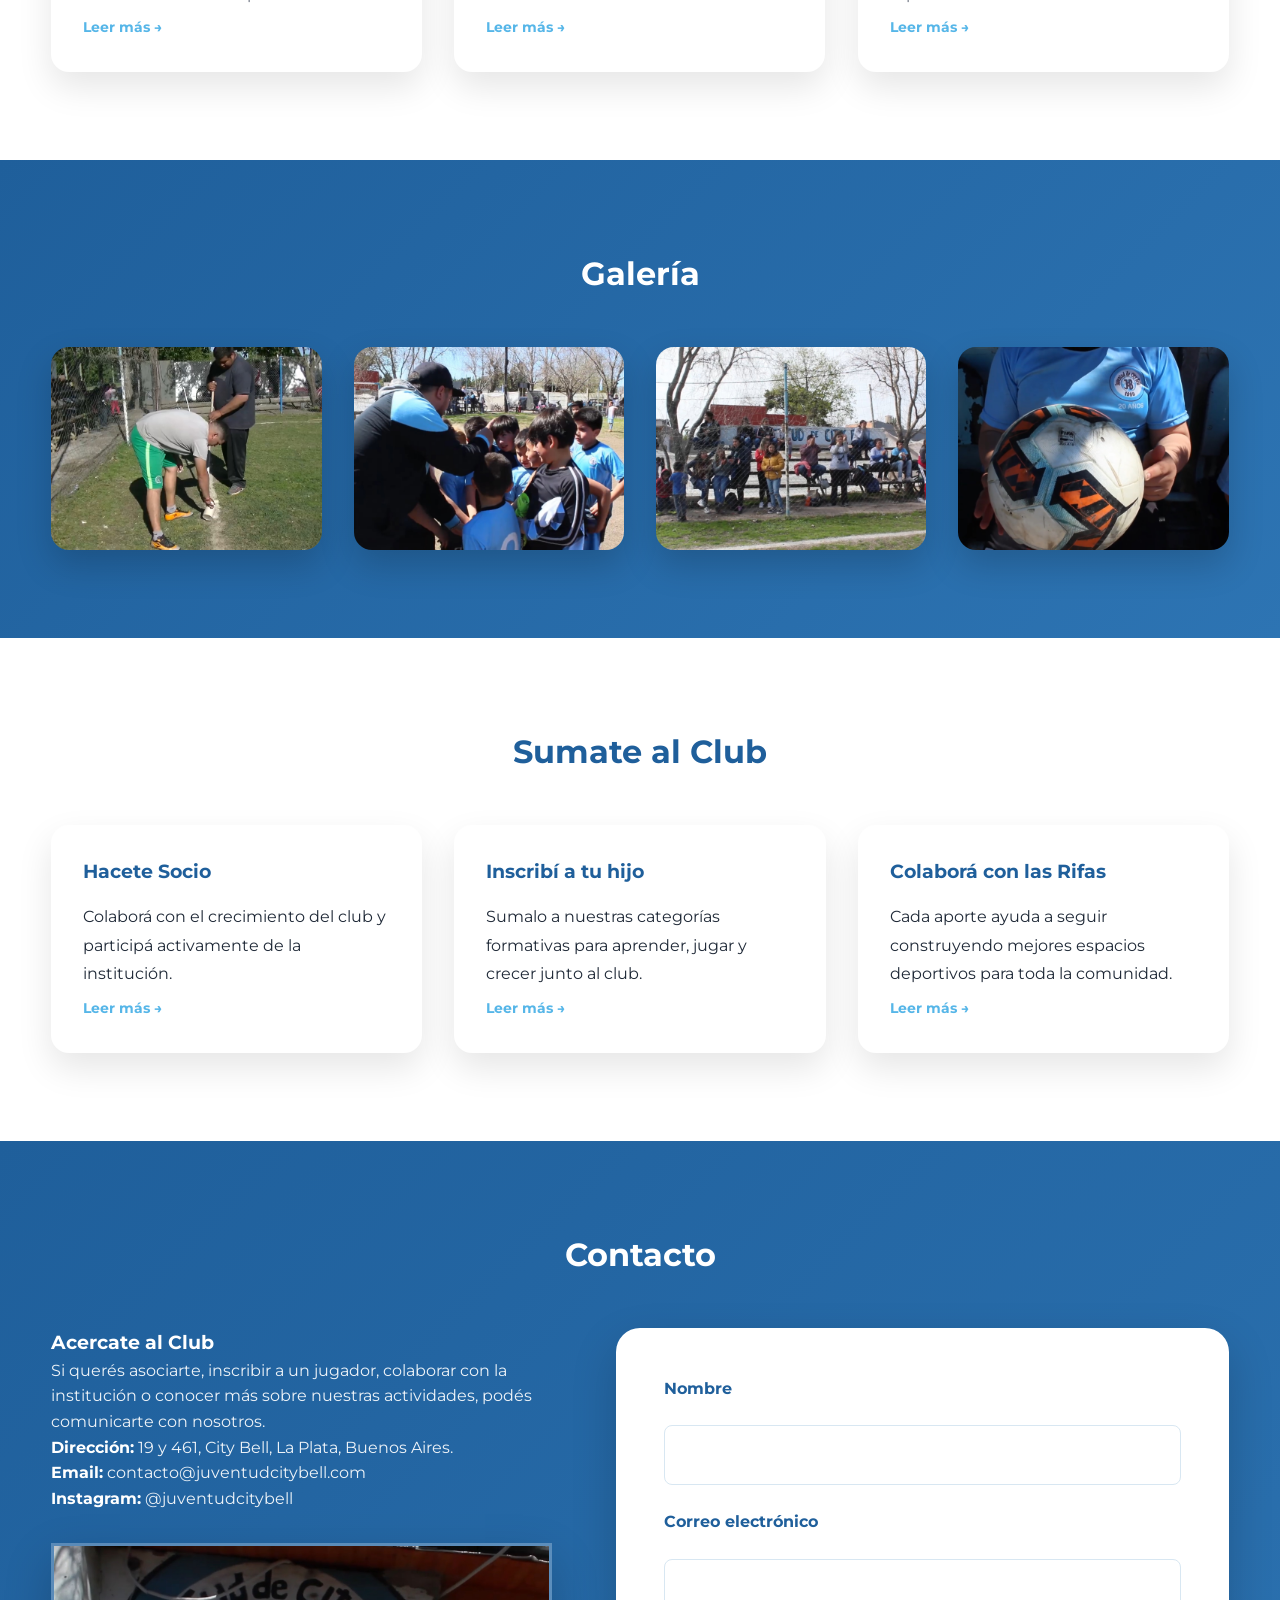
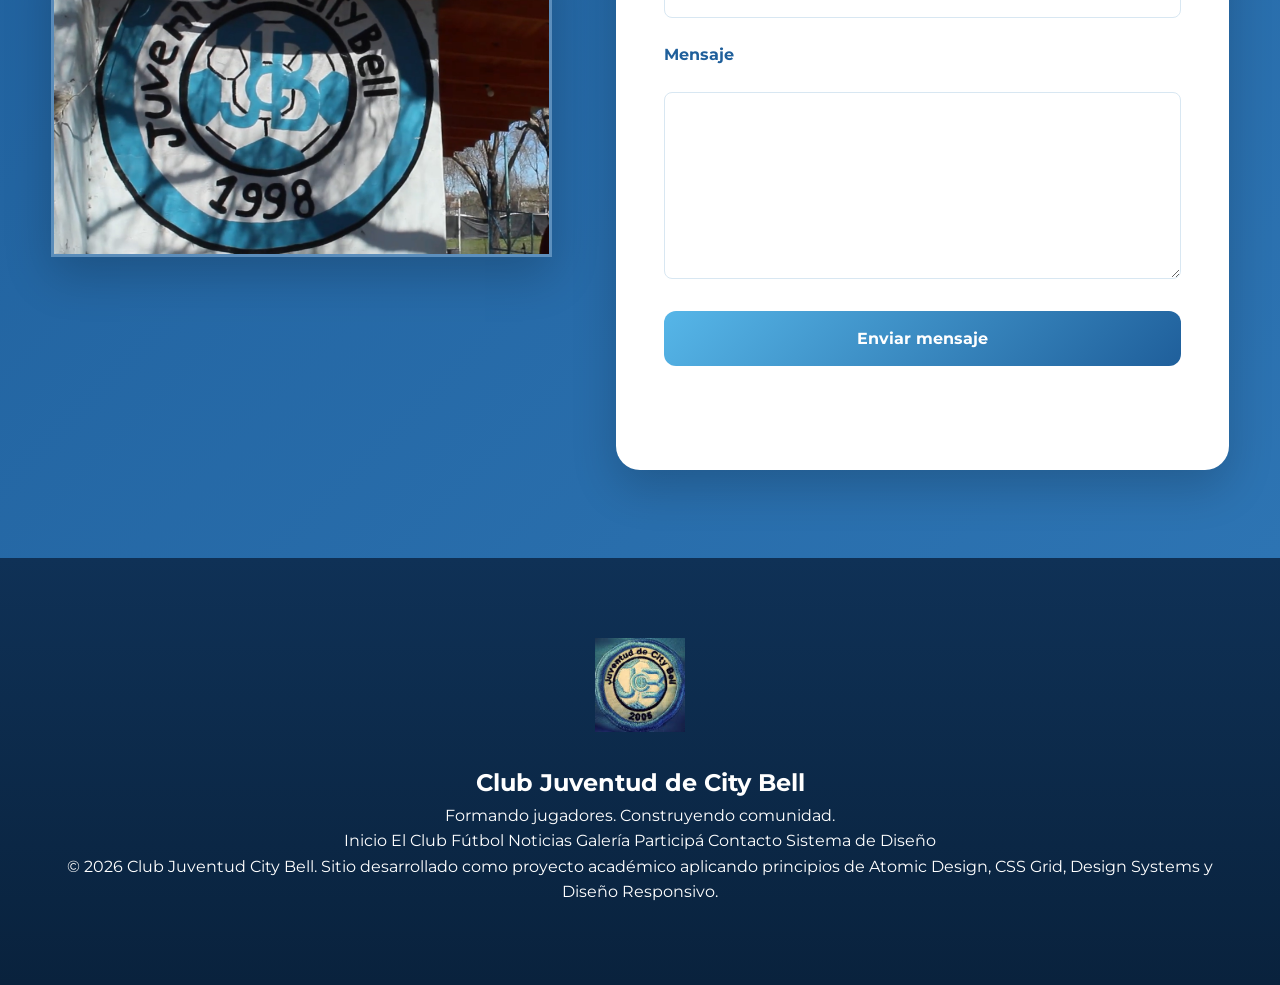
==== commit f7c27eef: "correccion de texto" ====
--- a/index.html
+++ b/index.html
@@ -274,7 +274,7 @@
 
             <p>
 
-                Sabado 1/8 · 16:00 hs
+                Sábado 1/8 · 16:00 hs · Oficiamos de locales
 
             </p>
 
@@ -609,7 +609,7 @@
         <img class="modal__imagen" src="img/pelota.jpg" alt="Torneo barrial">
         <h3 id="modal-torneo-titulo" class="modal__titulo">Torneo Barrial</h3>
         <p class="modal__texto">Nuestras categorías Infantiles y Juveniles participarán del próximo Torneo Barrial de City Bell, que reunirá a seis clubes de la zona a lo largo de tres fines de semana.</p>
-        <p class="modal__texto">El debut es el <strong>sábado 9 de agosto a las 15:00 hs</strong>, en condición de local. Los partidos se juegan en formato de todos contra todos, con las semifinales y la final programadas para fines de agosto.</p>
+        <p class="modal__texto">El debut es el <strong>sábado 8 de agosto a las 15:00 hs</strong>, en condición de local. Los partidos se juegan en formato de todos contra todos, con las semifinales y la final programadas para fines de agosto.</p>
         <p class="modal__texto">Como siempre, va a haber buffet abierto y sector de tribuna para toda la familia. ¡Te esperamos para alentar a los pibes!</p>
     </div>
 </div>
